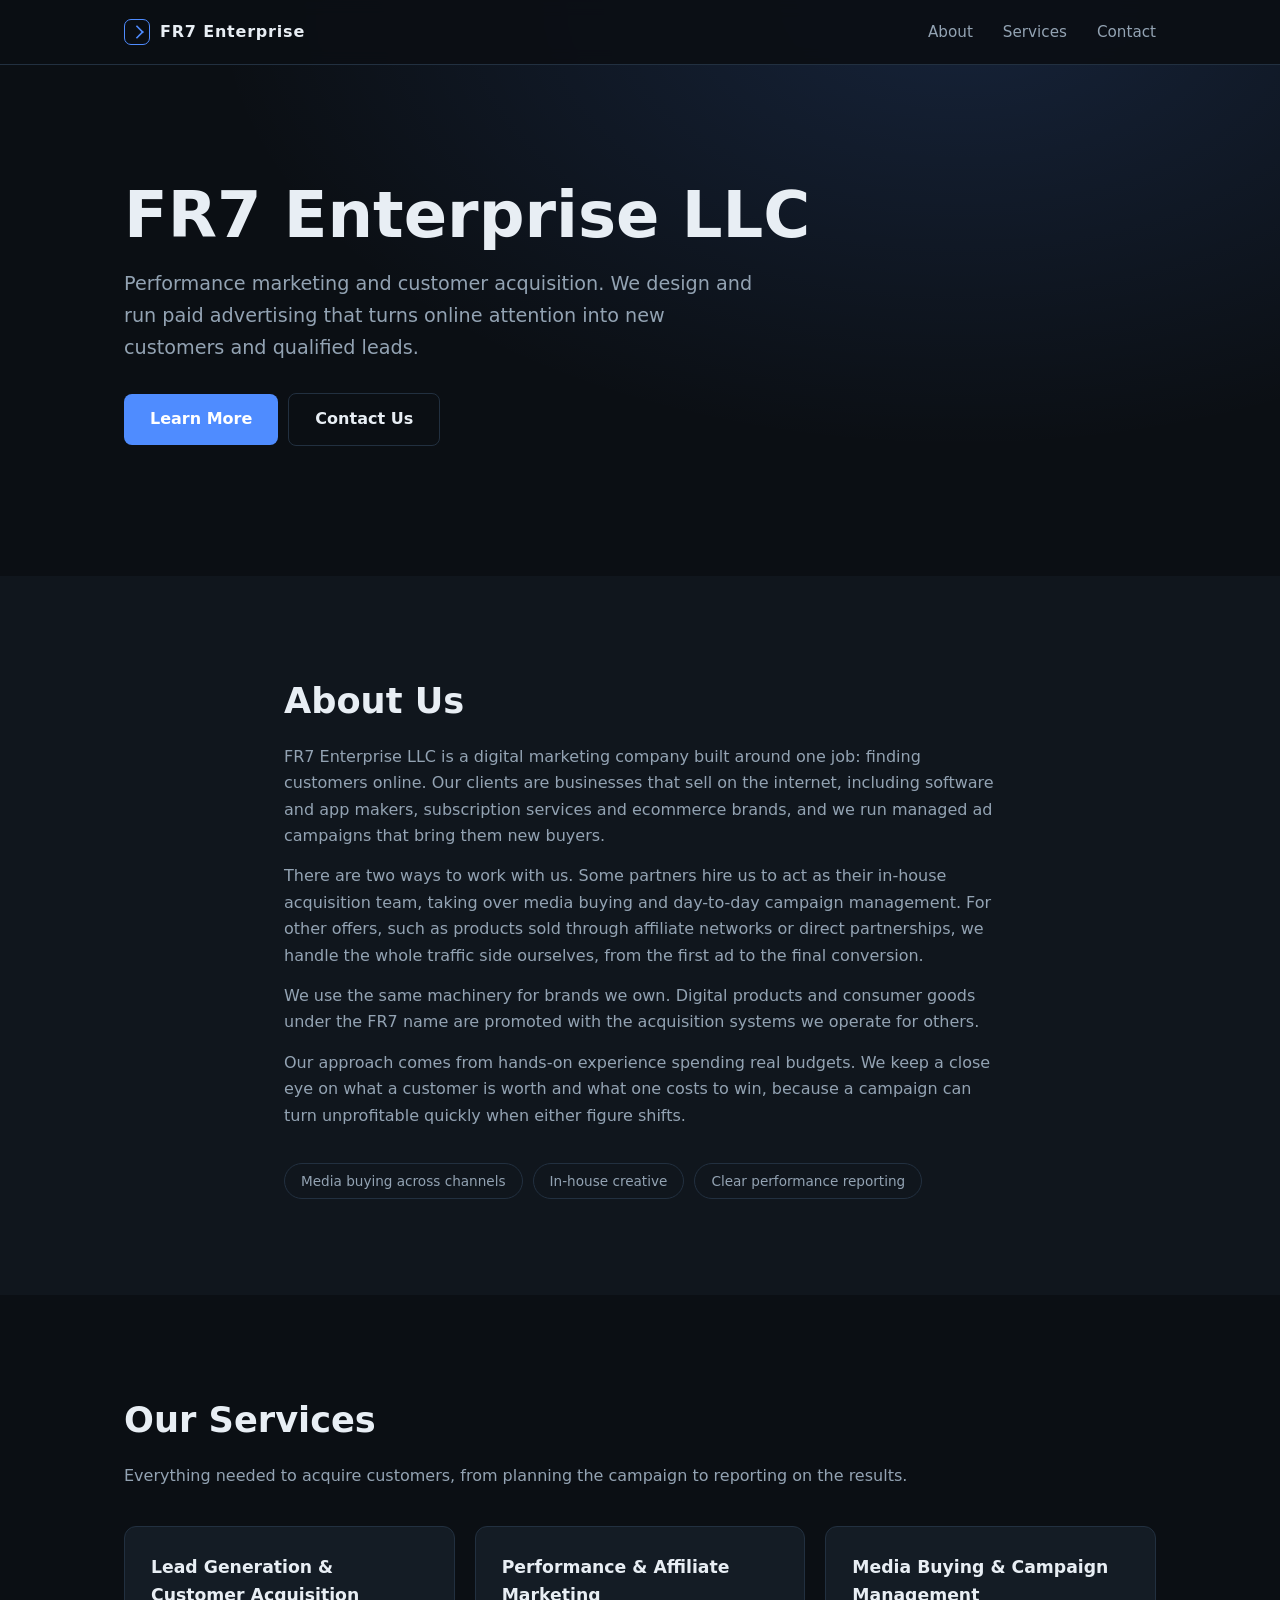
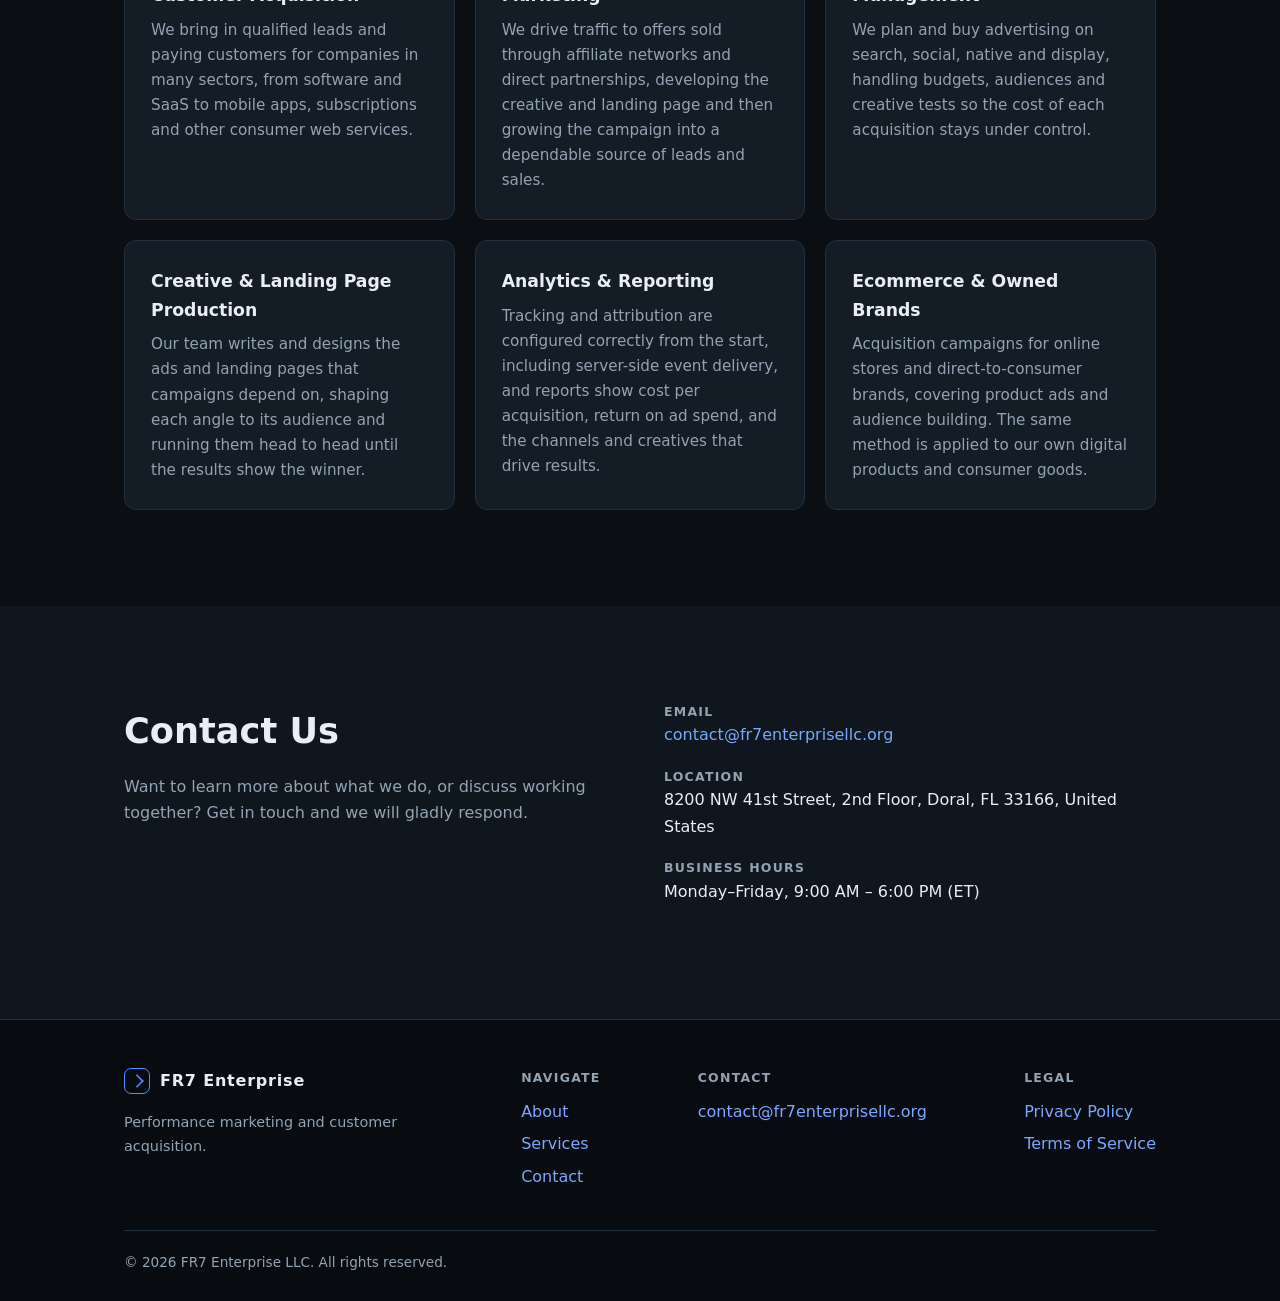
==== index.html @ b022db13 "Add files via upload" ====
<!DOCTYPE html>
<html lang="en">
<head>
<meta charset="UTF-8">
<meta name="viewport" content="width=device-width, initial-scale=1.0">
<title>FR7 Enterprise LLC | Performance Marketing &amp; Customer Acquisition</title>
<meta name="description" content="FR7 Enterprise LLC is a performance marketing company that brings new customers to software, app, subscription and ecommerce businesses through managed paid advertising.">
<style>
:root{--bg:#0b0f14;--bg2:#10161d;--card:#141c25;--line:#223040;--tx:#e8eef4;--mut:#93a3b3;--ac:#4f8cff;--ac2:#7aa8ff}
*{box-sizing:border-box;margin:0;padding:0}
html{scroll-behavior:smooth;scroll-padding-top:72px}
body{font-family:system-ui,-apple-system,"Segoe UI",Roboto,Helvetica,Arial,sans-serif;background:var(--bg);color:var(--tx);line-height:1.65}
a{color:var(--ac2);text-decoration:none}a:hover{text-decoration:underline}
.wrap{max-width:1080px;margin:0 auto;padding:0 24px}
header{position:fixed;top:0;left:0;right:0;z-index:10;background:rgba(11,15,20,.92);backdrop-filter:blur(8px);border-bottom:1px solid var(--line)}
nav{display:flex;align-items:center;justify-content:space-between;height:64px;max-width:1080px;margin:0 auto;padding:0 24px}
.logo{font-weight:700;letter-spacing:.05em;color:var(--tx);display:inline-flex;align-items:center;gap:10px}
.logo i{display:inline-block;width:26px;height:26px;border:1.5px solid var(--ac);border-radius:7px;position:relative}
.logo i:after{content:"";position:absolute;left:6px;top:6px;width:10px;height:10px;border-right:2px solid var(--ac);border-top:2px solid var(--ac);transform:rotate(45deg) scale(.8)}
nav ul{display:flex;gap:30px;list-style:none}
nav ul a{color:var(--mut);font-size:.95rem}nav ul a:hover{color:var(--tx);text-decoration:none}
#t{display:none}
.burger{display:none;cursor:pointer;font-size:1.5rem;color:var(--tx)}
section{padding:96px 0}
.alt{background:var(--bg2)}
h1{font-size:clamp(2.4rem,5.5vw,4rem);line-height:1.1;margin-bottom:18px}
h2{font-size:clamp(1.6rem,3vw,2.2rem);margin-bottom:14px}
h3{font-size:1.08rem;margin-bottom:8px}
.lead{color:var(--mut);font-size:1.2rem;max-width:640px;margin-bottom:30px}
.hero{padding:180px 0 120px;background:radial-gradient(ellipse at 75% 0,rgba(79,140,255,.16),transparent 55%),var(--bg)}
.btn{display:inline-block;padding:12px 26px;border-radius:8px;font-weight:600;margin:0 10px 10px 0}
.btn:hover{text-decoration:none;opacity:.9}
.p{background:var(--ac);color:#fff}.s{border:1px solid var(--line);color:var(--tx)}
.tags{display:flex;flex-wrap:wrap;gap:10px;margin-top:34px}
.tags span{border:1px solid var(--line);border-radius:99px;padding:6px 16px;font-size:.85rem;color:var(--mut)}
.mut{color:var(--mut)}p+p{margin-top:14px}
.about{max-width:760px}
.grid{display:grid;grid-template-columns:repeat(auto-fit,minmax(300px,1fr));gap:20px;margin-top:36px}
.card{background:var(--card);border:1px solid var(--line);border-radius:12px;padding:26px}
.card p{color:var(--mut);font-size:.95rem}
.two{display:grid;grid-template-columns:1fr 1fr;gap:48px}
.cinfo{list-style:none}.cinfo li{margin-bottom:18px}
.cinfo b{display:block;font-size:.78rem;text-transform:uppercase;letter-spacing:.1em;color:var(--mut);font-weight:600}
footer{border-top:1px solid var(--line);padding:48px 0 28px;background:#080b0f}
.fm{display:flex;flex-wrap:wrap;justify-content:space-between;gap:30px}
.fm ul{list-style:none}.fm li{margin-bottom:6px}.fm h4{font-size:.78rem;text-transform:uppercase;letter-spacing:.1em;color:var(--mut);margin-bottom:10px}
.fb{margin-top:34px;padding-top:20px;border-top:1px solid var(--line);color:var(--mut);font-size:.85rem}
/* Privacy / Terms behave like separate pages */
.page{display:none;padding:130px 0 80px;min-height:70vh}
.page h3{margin-top:22px}
.page .note{color:var(--mut);font-size:.85rem;border-left:3px solid var(--ac);padding-left:12px;margin:14px 0 20px}
body:has(.page:target) main{display:none}
.page:target{display:block}
@media(max-width:760px){
.two{grid-template-columns:1fr;gap:20px}
.burger{display:block}
nav ul{display:none;position:absolute;top:64px;left:0;right:0;flex-direction:column;gap:0;background:var(--bg2);border-bottom:1px solid var(--line)}
nav ul li a{display:block;padding:14px 24px}
#t:checked~ul{display:flex}
section{padding:70px 0}.hero{padding:130px 0 80px}
}
</style>
</head>
<body>

<header>
<nav>
<a class="logo" href="#home"><i></i>FR7 Enterprise</a>
<input type="checkbox" id="t"><label class="burger" for="t" aria-label="Menu">&#9776;</label>
<ul>
<li><a href="#about">About</a></li>
<li><a href="#services">Services</a></li>
<li><a href="#contact">Contact</a></li>
</ul>
</nav>
</header>

<main>
<section class="hero" id="home">
<div class="wrap">
<h1>FR7 Enterprise LLC</h1>
<p class="lead">Performance marketing and customer acquisition. We design and run paid advertising that turns online attention into new customers and qualified leads.</p>
<a class="btn p" href="#about">Learn More</a><a class="btn s" href="#contact">Contact Us</a>
</div>
</section>

<section class="alt" id="about">
<div class="wrap about">
<h2>About Us</h2>
<p class="mut">FR7 Enterprise LLC is a digital marketing company built around one job: finding customers online. Our clients are businesses that sell on the internet, including software and app makers, subscription services and ecommerce brands, and we run managed ad campaigns that bring them new buyers.</p>
<p class="mut">There are two ways to work with us. Some partners hire us to act as their in-house acquisition team, taking over media buying and day-to-day campaign management. For other offers, such as products sold through affiliate networks or direct partnerships, we handle the whole traffic side ourselves, from the first ad to the final conversion.</p>
<p class="mut">We use the same machinery for brands we own. Digital products and consumer goods under the FR7 name are promoted with the acquisition systems we operate for others.</p>
<p class="mut">Our approach comes from hands-on experience spending real budgets. We keep a close eye on what a customer is worth and what one costs to win, because a campaign can turn unprofitable quickly when either figure shifts.</p>
<div class="tags"><span>Media buying across channels</span><span>In-house creative</span><span>Clear performance reporting</span></div>
</div>
</section>

<section id="services">
<div class="wrap">
<h2>Our Services</h2>
<p class="mut">Everything needed to acquire customers, from planning the campaign to reporting on the results.</p>
<div class="grid">
<div class="card"><h3>Lead Generation &amp; Customer Acquisition</h3><p>We bring in qualified leads and paying customers for companies in many sectors, from software and SaaS to mobile apps, subscriptions and other consumer web services.</p></div>
<div class="card"><h3>Performance &amp; Affiliate Marketing</h3><p>We drive traffic to offers sold through affiliate networks and direct partnerships, developing the creative and landing page and then growing the campaign into a dependable source of leads and sales.</p></div>
<div class="card"><h3>Media Buying &amp; Campaign Management</h3><p>We plan and buy advertising on search, social, native and display, handling budgets, audiences and creative tests so the cost of each acquisition stays under control.</p></div>
<div class="card"><h3>Creative &amp; Landing Page Production</h3><p>Our team writes and designs the ads and landing pages that campaigns depend on, shaping each angle to its audience and running them head to head until the results show the winner.</p></div>
<div class="card"><h3>Analytics &amp; Reporting</h3><p>Tracking and attribution are configured correctly from the start, including server-side event delivery, and reports show cost per acquisition, return on ad spend, and the channels and creatives that drive results.</p></div>
<div class="card"><h3>Ecommerce &amp; Owned Brands</h3><p>Acquisition campaigns for online stores and direct-to-consumer brands, covering product ads and audience building. The same method is applied to our own digital products and consumer goods.</p></div>
</div>
</div>
</section>

<section class="alt" id="contact">
<div class="wrap two">
<div>
<h2>Contact Us</h2>
<p class="mut">Want to learn more about what we do, or discuss working together? Get in touch and we will gladly respond.</p>
</div>
<div>
<ul class="cinfo">
<li><b>Email</b><a href="mailto:contact@fr7enterprisellc.org">contact@fr7enterprisellc.org</a></li>
<li><b>Location</b><span>8200 NW 41st Street, 2nd Floor, Doral, FL 33166, United States</span></li>
<li><b>Business Hours</b><span>Monday–Friday, 9:00 AM – 6:00 PM (ET)</span></li>
</ul>
</div>
</div>
</section>
</main>

<section class="page" id="privacy">
<div class="wrap">
<a href="#home">&larr; Back to home</a>
<h2 style="margin-top:20px">Privacy Policy</h2>
<p class="note">Placeholder text only. Replace with a policy reviewed by qualified legal counsel before publishing.</p>
<p class="mut">This is a placeholder Privacy Policy for FR7 Enterprise LLC. Last updated: [date].</p>
<h3>Information we collect</h3><p class="mut">[Describe the information collected, such as details you send us by email and basic site analytics, if any.]</p>
<h3>How we use information</h3><p class="mut">[Describe the purposes, such as responding to enquiries.]</p>
<h3>Sharing and retention</h3><p class="mut">[Describe any sharing with service providers and how long data is kept.]</p>
<h3>Your rights and contact</h3><p class="mut">[Describe applicable rights and how to exercise them.] Questions: contact@fr7enterprisellc.org.</p>
</div>
</section>

<section class="page" id="terms">
<div class="wrap">
<a href="#home">&larr; Back to home</a>
<h2 style="margin-top:20px">Terms of Service</h2>
<p class="note">Placeholder text only. Replace with terms reviewed by qualified legal counsel before publishing.</p>
<p class="mut">These are placeholder Terms of Service for the FR7 Enterprise LLC website. Last updated: [date].</p>
<h3>Use of this site</h3><p class="mut">[Describe acceptable use of the website and its content.]</p>
<h3>Information only</h3><p class="mut">[State that site content is general information about our services.]</p>
<h3>Limitation of liability</h3><p class="mut">[Insert limitation of liability and disclaimer language.]</p>
<h3>Governing law</h3><p class="mut">[Insert governing law and jurisdiction.]</p>
</div>
</section>

<footer>
<div class="wrap">
<div class="fm">
<div><a class="logo" href="#home"><i></i>FR7 Enterprise</a><p class="mut" style="max-width:300px;font-size:.9rem;margin-top:8px">Performance marketing and customer acquisition.</p></div>
<div><h4>Navigate</h4><ul><li><a href="#about">About</a></li><li><a href="#services">Services</a></li><li><a href="#contact">Contact</a></li></ul></div>
<div><h4>Contact</h4><ul><li><a href="mailto:contact@fr7enterprisellc.org">contact@fr7enterprisellc.org</a></li></ul></div>
<div><h4>Legal</h4><ul><li><a href="#privacy">Privacy Policy</a></li><li><a href="#terms">Terms of Service</a></li></ul></div>
</div>
<div class="fb">&copy; 2026 FR7 Enterprise LLC. All rights reserved.</div>
</div>
</footer>

</body>
</html>
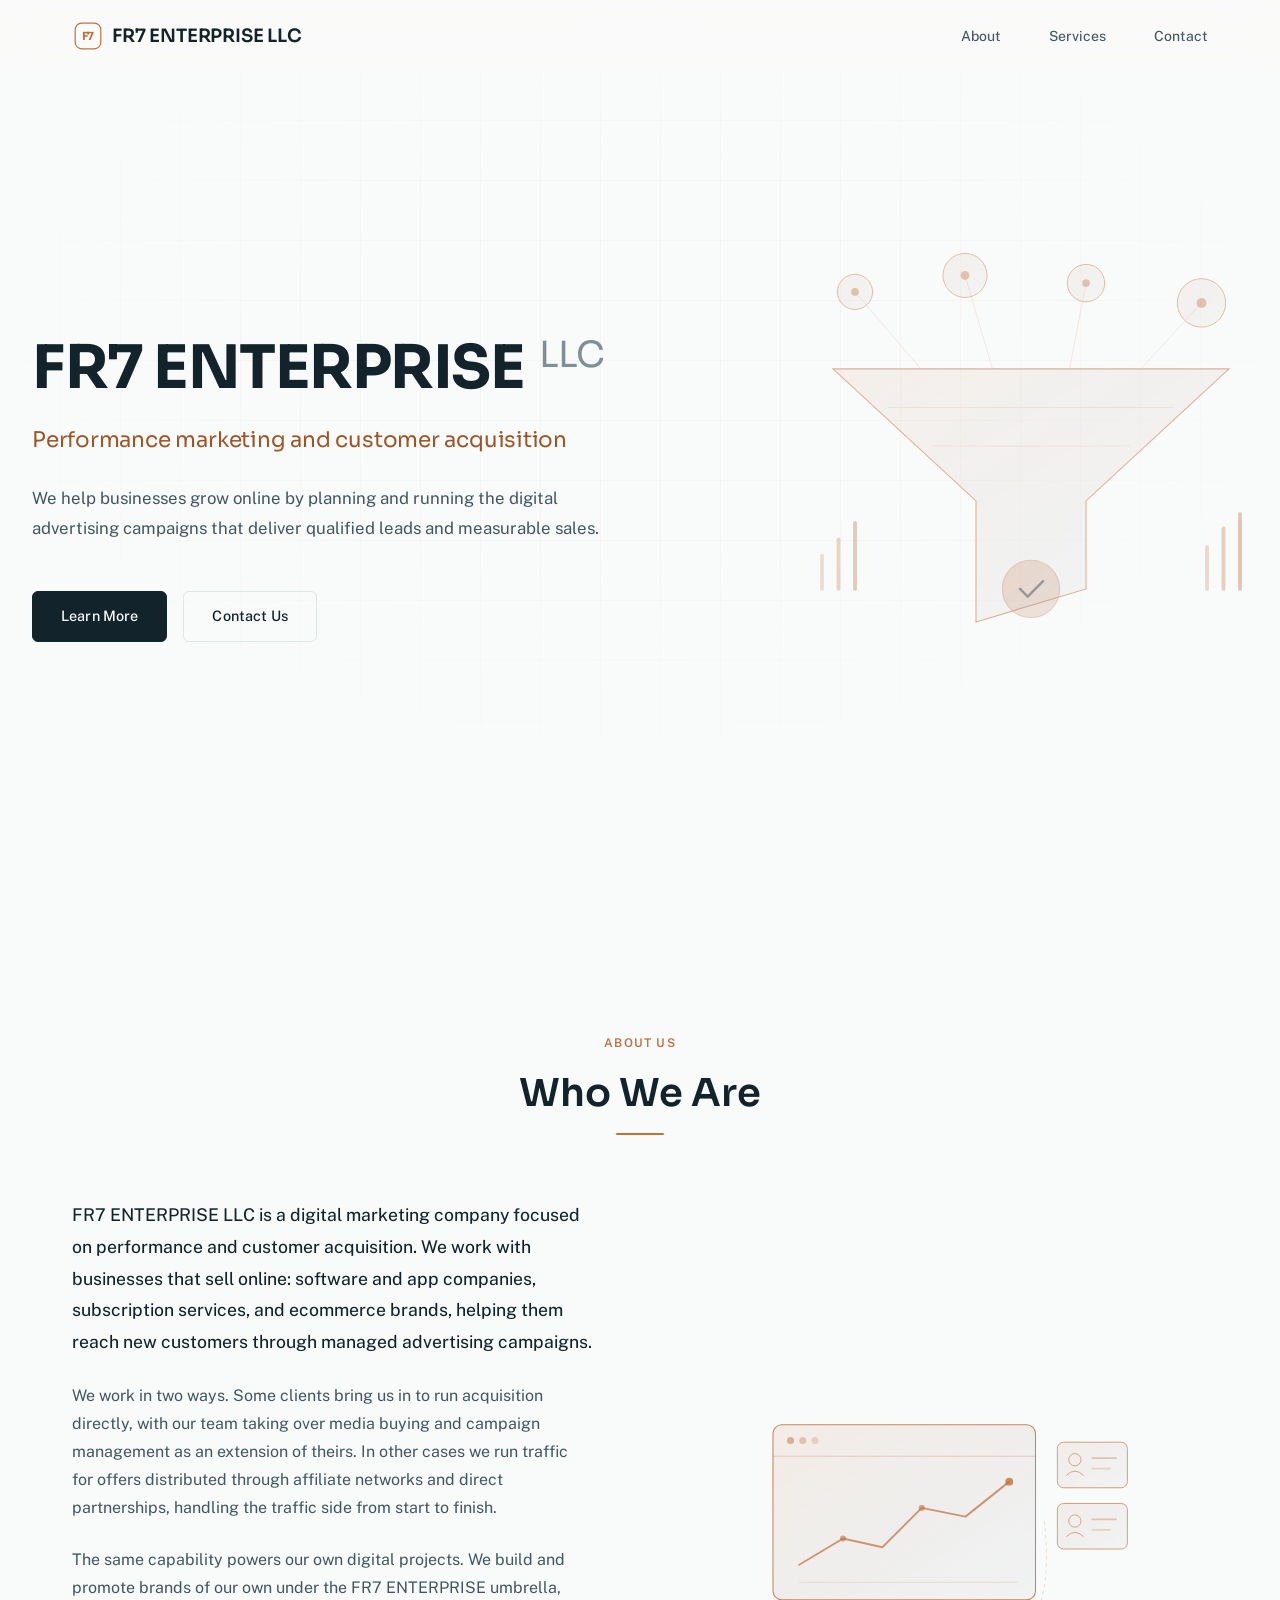
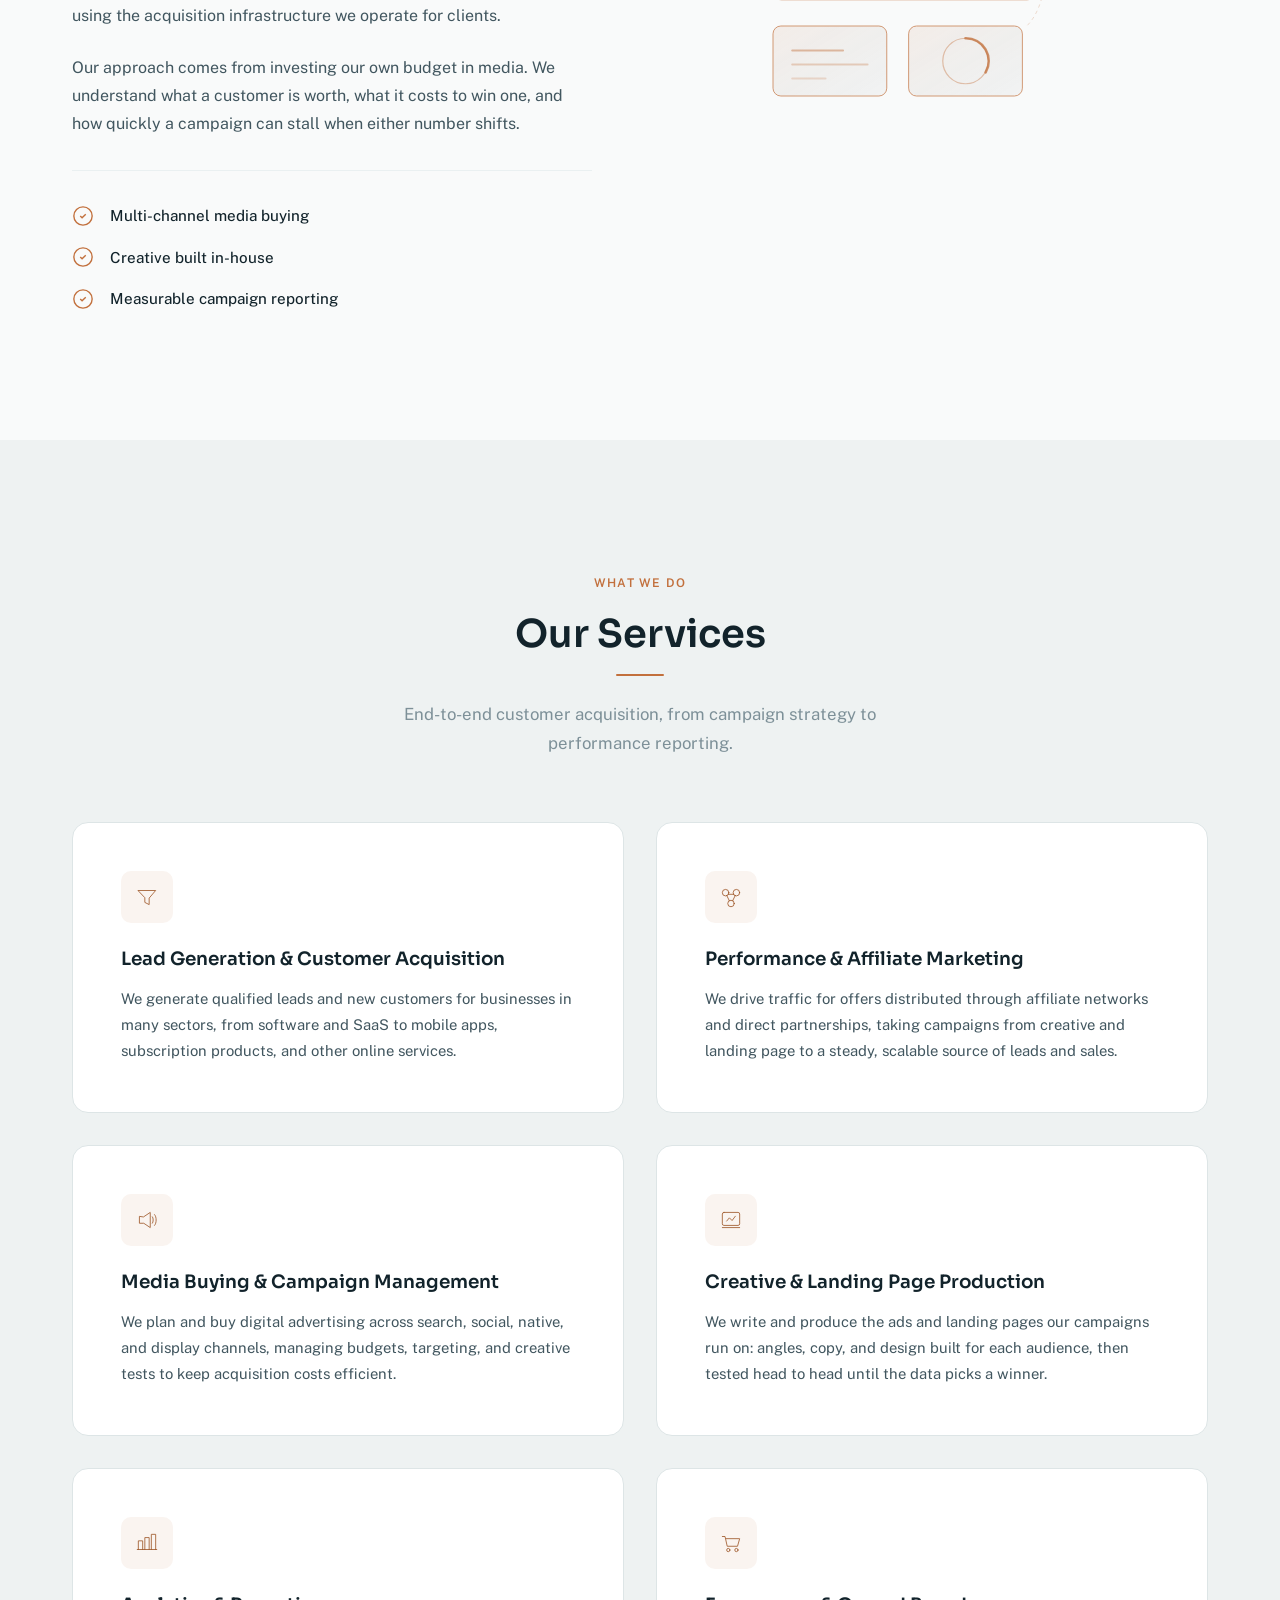
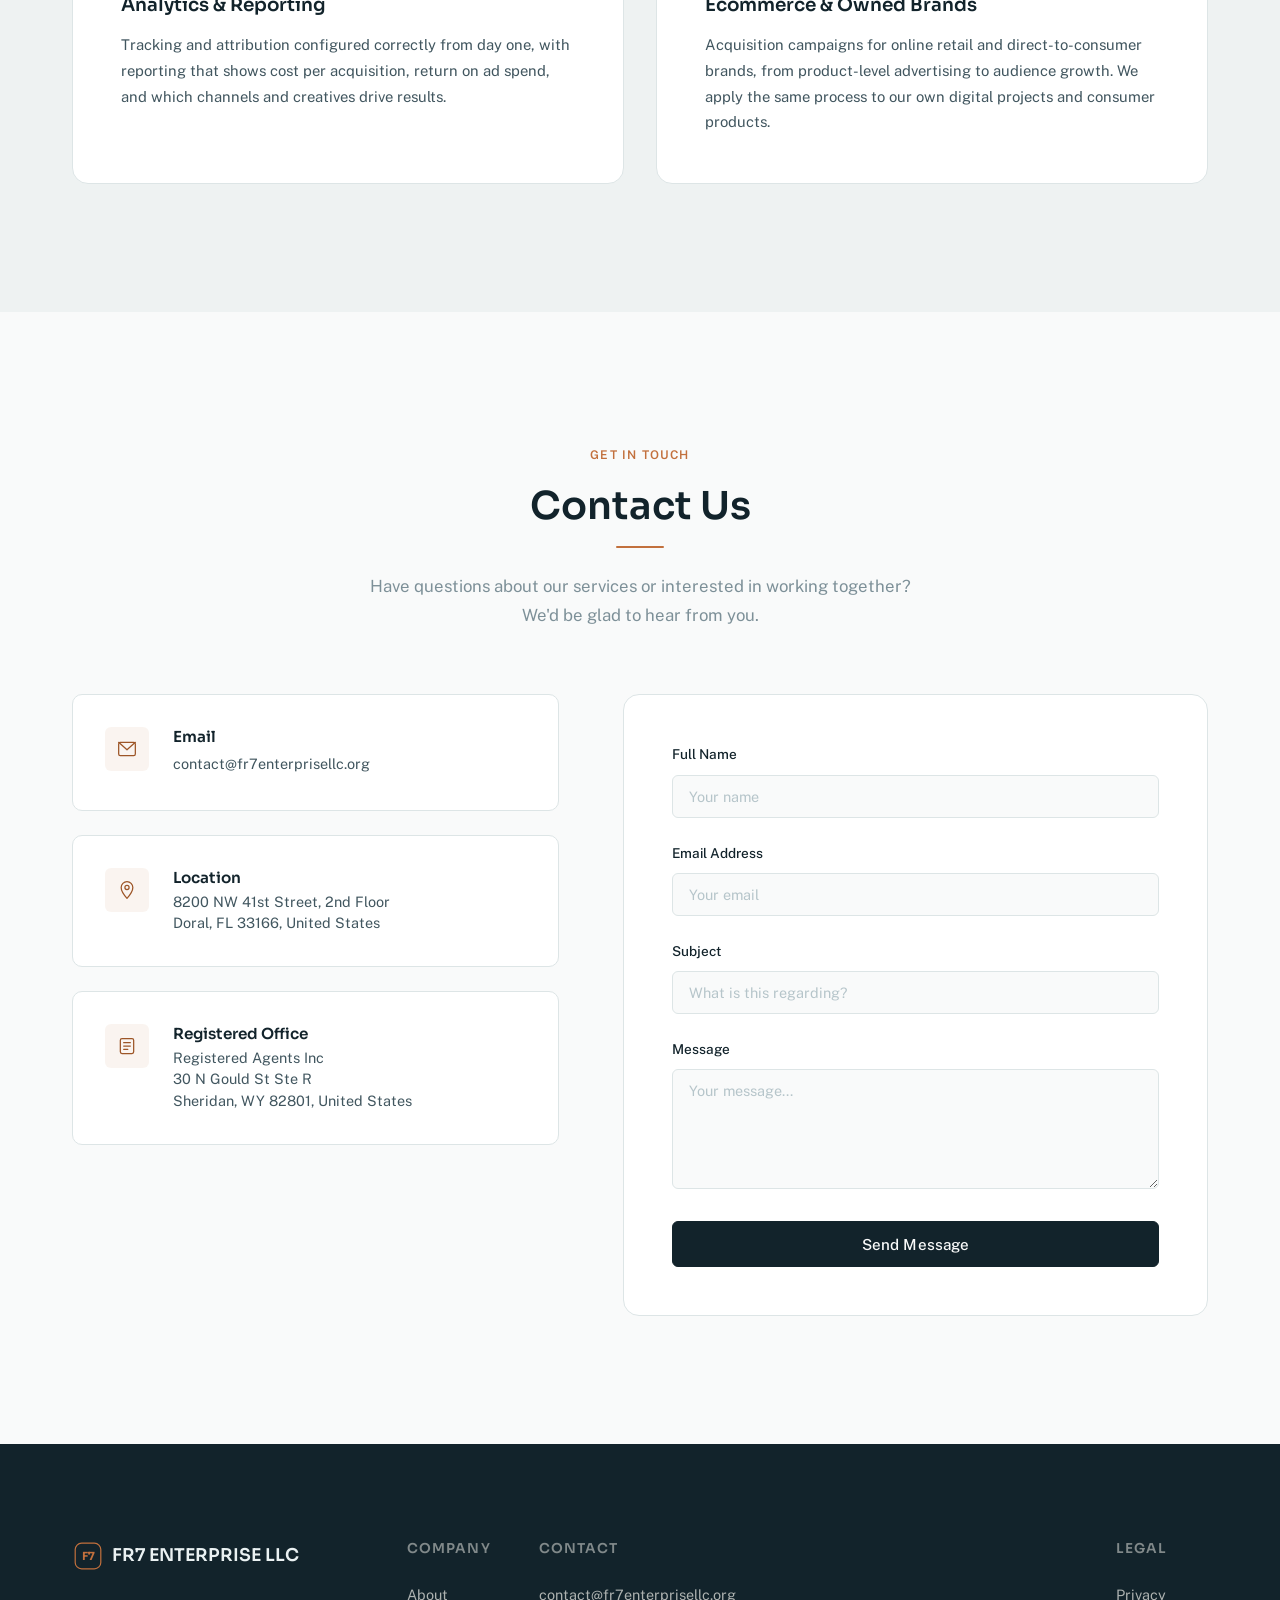
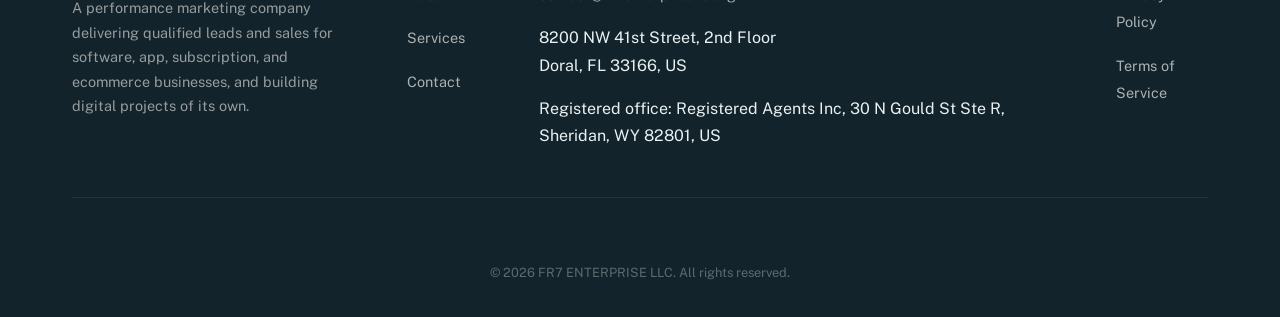
==== commit 28428b61: "Rebuild site" ====
--- a/index.html
+++ b/index.html
@@ -1,169 +1,461 @@
 <!DOCTYPE html>
 <html lang="en">
 <head>
-<meta charset="UTF-8">
-<meta name="viewport" content="width=device-width, initial-scale=1.0">
-<title>FR7 Enterprise LLC | Performance Marketing &amp; Customer Acquisition</title>
-<meta name="description" content="FR7 Enterprise LLC is a performance marketing company that brings new customers to software, app, subscription and ecommerce businesses through managed paid advertising.">
-<style>
-:root{--bg:#0b0f14;--bg2:#10161d;--card:#141c25;--line:#223040;--tx:#e8eef4;--mut:#93a3b3;--ac:#4f8cff;--ac2:#7aa8ff}
-*{box-sizing:border-box;margin:0;padding:0}
-html{scroll-behavior:smooth;scroll-padding-top:72px}
-body{font-family:system-ui,-apple-system,"Segoe UI",Roboto,Helvetica,Arial,sans-serif;background:var(--bg);color:var(--tx);line-height:1.65}
-a{color:var(--ac2);text-decoration:none}a:hover{text-decoration:underline}
-.wrap{max-width:1080px;margin:0 auto;padding:0 24px}
-header{position:fixed;top:0;left:0;right:0;z-index:10;background:rgba(11,15,20,.92);backdrop-filter:blur(8px);border-bottom:1px solid var(--line)}
-nav{display:flex;align-items:center;justify-content:space-between;height:64px;max-width:1080px;margin:0 auto;padding:0 24px}
-.logo{font-weight:700;letter-spacing:.05em;color:var(--tx);display:inline-flex;align-items:center;gap:10px}
-.logo i{display:inline-block;width:26px;height:26px;border:1.5px solid var(--ac);border-radius:7px;position:relative}
-.logo i:after{content:"";position:absolute;left:6px;top:6px;width:10px;height:10px;border-right:2px solid var(--ac);border-top:2px solid var(--ac);transform:rotate(45deg) scale(.8)}
-nav ul{display:flex;gap:30px;list-style:none}
-nav ul a{color:var(--mut);font-size:.95rem}nav ul a:hover{color:var(--tx);text-decoration:none}
-#t{display:none}
-.burger{display:none;cursor:pointer;font-size:1.5rem;color:var(--tx)}
-section{padding:96px 0}
-.alt{background:var(--bg2)}
-h1{font-size:clamp(2.4rem,5.5vw,4rem);line-height:1.1;margin-bottom:18px}
-h2{font-size:clamp(1.6rem,3vw,2.2rem);margin-bottom:14px}
-h3{font-size:1.08rem;margin-bottom:8px}
-.lead{color:var(--mut);font-size:1.2rem;max-width:640px;margin-bottom:30px}
-.hero{padding:180px 0 120px;background:radial-gradient(ellipse at 75% 0,rgba(79,140,255,.16),transparent 55%),var(--bg)}
-.btn{display:inline-block;padding:12px 26px;border-radius:8px;font-weight:600;margin:0 10px 10px 0}
-.btn:hover{text-decoration:none;opacity:.9}
-.p{background:var(--ac);color:#fff}.s{border:1px solid var(--line);color:var(--tx)}
-.tags{display:flex;flex-wrap:wrap;gap:10px;margin-top:34px}
-.tags span{border:1px solid var(--line);border-radius:99px;padding:6px 16px;font-size:.85rem;color:var(--mut)}
-.mut{color:var(--mut)}p+p{margin-top:14px}
-.about{max-width:760px}
-.grid{display:grid;grid-template-columns:repeat(auto-fit,minmax(300px,1fr));gap:20px;margin-top:36px}
-.card{background:var(--card);border:1px solid var(--line);border-radius:12px;padding:26px}
-.card p{color:var(--mut);font-size:.95rem}
-.two{display:grid;grid-template-columns:1fr 1fr;gap:48px}
-.cinfo{list-style:none}.cinfo li{margin-bottom:18px}
-.cinfo b{display:block;font-size:.78rem;text-transform:uppercase;letter-spacing:.1em;color:var(--mut);font-weight:600}
-footer{border-top:1px solid var(--line);padding:48px 0 28px;background:#080b0f}
-.fm{display:flex;flex-wrap:wrap;justify-content:space-between;gap:30px}
-.fm ul{list-style:none}.fm li{margin-bottom:6px}.fm h4{font-size:.78rem;text-transform:uppercase;letter-spacing:.1em;color:var(--mut);margin-bottom:10px}
-.fb{margin-top:34px;padding-top:20px;border-top:1px solid var(--line);color:var(--mut);font-size:.85rem}
-/* Privacy / Terms behave like separate pages */
-.page{display:none;padding:130px 0 80px;min-height:70vh}
-.page h3{margin-top:22px}
-.page .note{color:var(--mut);font-size:.85rem;border-left:3px solid var(--ac);padding-left:12px;margin:14px 0 20px}
-body:has(.page:target) main{display:none}
-.page:target{display:block}
-@media(max-width:760px){
-.two{grid-template-columns:1fr;gap:20px}
-.burger{display:block}
-nav ul{display:none;position:absolute;top:64px;left:0;right:0;flex-direction:column;gap:0;background:var(--bg2);border-bottom:1px solid var(--line)}
-nav ul li a{display:block;padding:14px 24px}
-#t:checked~ul{display:flex}
-section{padding:70px 0}.hero{padding:130px 0 80px}
-}
-</style>
+    <meta charset="UTF-8">
+    <meta name="viewport" content="width=device-width, initial-scale=1.0">
+    <meta name="description" content="FR7 ENTERPRISE LLC. Performance marketing, customer acquisition, and digital advertising. We deliver qualified leads and sales for software, apps, subscription products, and ecommerce brands.">
+    <meta name="keywords" content="performance marketing, customer acquisition, lead generation, affiliate marketing, digital advertising, ecommerce, FR7 ENTERPRISE LLC">
+    <meta name="author" content="FR7 ENTERPRISE LLC">
+    <meta name="robots" content="index, follow">
+
+    <!-- Open Graph -->
+    <meta property="og:title" content="FR7 ENTERPRISE LLC | Performance Marketing &amp; Customer Acquisition">
+    <meta property="og:description" content="We deliver qualified leads and sales for software, apps, subscription products, and ecommerce brands through managed digital advertising.">
+    <meta property="og:type" content="website">
+    <meta property="og:url" content="https://fr7enterprisellc.org">
+
+    <title>FR7 ENTERPRISE LLC | Performance Marketing &amp; Customer Acquisition</title>
+
+    <!-- Google Fonts -->
+    <link rel="preconnect" href="https://fonts.googleapis.com">
+    <link rel="preconnect" href="https://fonts.gstatic.com" crossorigin>
+    <link href="https://fonts.googleapis.com/css2?family=Sora:wght@300;400;500;600;700&family=Public+Sans:wght@300;400;500;600;700&display=swap" rel="stylesheet">
+
+    <link rel="stylesheet" href="styles.css">
 </head>
 <body>
 
-<header>
-<nav>
-<a class="logo" href="#home"><i></i>FR7 Enterprise</a>
-<input type="checkbox" id="t"><label class="burger" for="t" aria-label="Menu">&#9776;</label>
-<ul>
-<li><a href="#about">About</a></li>
-<li><a href="#services">Services</a></li>
-<li><a href="#contact">Contact</a></li>
-</ul>
-</nav>
-</header>
-
-<main>
-<section class="hero" id="home">
-<div class="wrap">
-<h1>FR7 Enterprise LLC</h1>
-<p class="lead">Performance marketing and customer acquisition. We design and run paid advertising that turns online attention into new customers and qualified leads.</p>
-<a class="btn p" href="#about">Learn More</a><a class="btn s" href="#contact">Contact Us</a>
-</div>
-</section>
-
-<section class="alt" id="about">
-<div class="wrap about">
-<h2>About Us</h2>
-<p class="mut">FR7 Enterprise LLC is a digital marketing company built around one job: finding customers online. Our clients are businesses that sell on the internet, including software and app makers, subscription services and ecommerce brands, and we run managed ad campaigns that bring them new buyers.</p>
-<p class="mut">There are two ways to work with us. Some partners hire us to act as their in-house acquisition team, taking over media buying and day-to-day campaign management. For other offers, such as products sold through affiliate networks or direct partnerships, we handle the whole traffic side ourselves, from the first ad to the final conversion.</p>
-<p class="mut">We use the same machinery for brands we own. Digital products and consumer goods under the FR7 name are promoted with the acquisition systems we operate for others.</p>
-<p class="mut">Our approach comes from hands-on experience spending real budgets. We keep a close eye on what a customer is worth and what one costs to win, because a campaign can turn unprofitable quickly when either figure shifts.</p>
-<div class="tags"><span>Media buying across channels</span><span>In-house creative</span><span>Clear performance reporting</span></div>
-</div>
-</section>
-
-<section id="services">
-<div class="wrap">
-<h2>Our Services</h2>
-<p class="mut">Everything needed to acquire customers, from planning the campaign to reporting on the results.</p>
-<div class="grid">
-<div class="card"><h3>Lead Generation &amp; Customer Acquisition</h3><p>We bring in qualified leads and paying customers for companies in many sectors, from software and SaaS to mobile apps, subscriptions and other consumer web services.</p></div>
-<div class="card"><h3>Performance &amp; Affiliate Marketing</h3><p>We drive traffic to offers sold through affiliate networks and direct partnerships, developing the creative and landing page and then growing the campaign into a dependable source of leads and sales.</p></div>
-<div class="card"><h3>Media Buying &amp; Campaign Management</h3><p>We plan and buy advertising on search, social, native and display, handling budgets, audiences and creative tests so the cost of each acquisition stays under control.</p></div>
-<div class="card"><h3>Creative &amp; Landing Page Production</h3><p>Our team writes and designs the ads and landing pages that campaigns depend on, shaping each angle to its audience and running them head to head until the results show the winner.</p></div>
-<div class="card"><h3>Analytics &amp; Reporting</h3><p>Tracking and attribution are configured correctly from the start, including server-side event delivery, and reports show cost per acquisition, return on ad spend, and the channels and creatives that drive results.</p></div>
-<div class="card"><h3>Ecommerce &amp; Owned Brands</h3><p>Acquisition campaigns for online stores and direct-to-consumer brands, covering product ads and audience building. The same method is applied to our own digital products and consumer goods.</p></div>
-</div>
-</div>
-</section>
-
-<section class="alt" id="contact">
-<div class="wrap two">
-<div>
-<h2>Contact Us</h2>
-<p class="mut">Want to learn more about what we do, or discuss working together? Get in touch and we will gladly respond.</p>
-</div>
-<div>
-<ul class="cinfo">
-<li><b>Email</b><a href="mailto:contact@fr7enterprisellc.org">contact@fr7enterprisellc.org</a></li>
-<li><b>Location</b><span>8200 NW 41st Street, 2nd Floor, Doral, FL 33166, United States</span></li>
-<li><b>Business Hours</b><span>Monday–Friday, 9:00 AM – 6:00 PM (ET)</span></li>
-</ul>
-</div>
-</div>
-</section>
-</main>
-
-<section class="page" id="privacy">
-<div class="wrap">
-<a href="#home">&larr; Back to home</a>
-<h2 style="margin-top:20px">Privacy Policy</h2>
-<p class="note">Placeholder text only. Replace with a policy reviewed by qualified legal counsel before publishing.</p>
-<p class="mut">This is a placeholder Privacy Policy for FR7 Enterprise LLC. Last updated: [date].</p>
-<h3>Information we collect</h3><p class="mut">[Describe the information collected, such as details you send us by email and basic site analytics, if any.]</p>
-<h3>How we use information</h3><p class="mut">[Describe the purposes, such as responding to enquiries.]</p>
-<h3>Sharing and retention</h3><p class="mut">[Describe any sharing with service providers and how long data is kept.]</p>
-<h3>Your rights and contact</h3><p class="mut">[Describe applicable rights and how to exercise them.] Questions: contact@fr7enterprisellc.org.</p>
-</div>
-</section>
-
-<section class="page" id="terms">
-<div class="wrap">
-<a href="#home">&larr; Back to home</a>
-<h2 style="margin-top:20px">Terms of Service</h2>
-<p class="note">Placeholder text only. Replace with terms reviewed by qualified legal counsel before publishing.</p>
-<p class="mut">These are placeholder Terms of Service for the FR7 Enterprise LLC website. Last updated: [date].</p>
-<h3>Use of this site</h3><p class="mut">[Describe acceptable use of the website and its content.]</p>
-<h3>Information only</h3><p class="mut">[State that site content is general information about our services.]</p>
-<h3>Limitation of liability</h3><p class="mut">[Insert limitation of liability and disclaimer language.]</p>
-<h3>Governing law</h3><p class="mut">[Insert governing law and jurisdiction.]</p>
-</div>
-</section>
-
-<footer>
-<div class="wrap">
-<div class="fm">
-<div><a class="logo" href="#home"><i></i>FR7 Enterprise</a><p class="mut" style="max-width:300px;font-size:.9rem;margin-top:8px">Performance marketing and customer acquisition.</p></div>
-<div><h4>Navigate</h4><ul><li><a href="#about">About</a></li><li><a href="#services">Services</a></li><li><a href="#contact">Contact</a></li></ul></div>
-<div><h4>Contact</h4><ul><li><a href="mailto:contact@fr7enterprisellc.org">contact@fr7enterprisellc.org</a></li></ul></div>
-<div><h4>Legal</h4><ul><li><a href="#privacy">Privacy Policy</a></li><li><a href="#terms">Terms of Service</a></li></ul></div>
-</div>
-<div class="fb">&copy; 2026 FR7 Enterprise LLC. All rights reserved.</div>
-</div>
-</footer>
-
+    <!-- Navigation -->
+    <header class="site-header" id="site-header">
+        <nav class="nav-container">
+            <a href="#hero" class="nav-logo" id="nav-logo">
+                <svg class="logo-icon" viewBox="0 0 40 40" fill="none" xmlns="http://www.w3.org/2000/svg">
+                    <rect x="4" y="4" width="32" height="32" rx="8" stroke="currentColor" stroke-width="1.5"/>
+                    <text x="20" y="25.5" text-anchor="middle" font-family="Sora, sans-serif" font-size="14" font-weight="700" fill="currentColor">F7</text>
+                </svg>
+                <span>FR7 ENTERPRISE LLC</span>
+            </a>
+            <ul class="nav-links" id="nav-links">
+                <li><a href="#about" class="nav-link">About</a></li>
+                <li><a href="#services" class="nav-link">Services</a></li>
+                <li><a href="#contact" class="nav-link">Contact</a></li>
+            </ul>
+            <button class="nav-toggle" id="nav-toggle" aria-label="Toggle navigation menu">
+                <span></span>
+                <span></span>
+                <span></span>
+            </button>
+        </nav>
+    </header>
+
+    <!-- Hero Section -->
+    <section class="hero" id="hero">
+        <div class="hero-bg">
+            <div class="hero-grid"></div>
+        </div>
+        <div class="hero-content">
+            <h1 class="hero-title">FR7 ENTERPRISE <span class="llc">LLC</span></h1>
+            <p class="hero-tagline">Performance marketing and customer acquisition</p>
+            <p class="hero-description">
+                We help businesses grow online by planning and running the digital
+                advertising campaigns that deliver qualified leads and measurable sales.
+            </p>
+            <div class="hero-actions">
+                <a href="#about" class="btn btn-primary" id="hero-learn-more">Learn More</a>
+                <a href="#contact" class="btn btn-secondary" id="hero-contact">Contact Us</a>
+            </div>
+        </div>
+        <div class="hero-visual">
+            <svg class="hero-illustration" viewBox="0 0 500 400" fill="none" xmlns="http://www.w3.org/2000/svg">
+                <!-- Abstract acquisition funnel illustration -->
+                <defs>
+                    <linearGradient id="grad1" x1="0%" y1="0%" x2="100%" y2="100%">
+                        <stop offset="0%" style="stop-color:#c2703d;stop-opacity:0.15"/>
+                        <stop offset="100%" style="stop-color:#12232b;stop-opacity:0.05"/>
+                    </linearGradient>
+                    <linearGradient id="grad2" x1="0%" y1="0%" x2="100%" y2="100%">
+                        <stop offset="0%" style="stop-color:#c2703d;stop-opacity:0.6"/>
+                        <stop offset="100%" style="stop-color:#9d5527;stop-opacity:0.4"/>
+                    </linearGradient>
+                </defs>
+
+                <!-- Audience sources (top row) -->
+                <circle cx="90" cy="60" r="16" fill="url(#grad1)" stroke="#c2703d" stroke-width="0.8" opacity="0.7"/>
+                <circle cx="90" cy="60" r="3.5" fill="#c2703d" opacity="0.55"/>
+                <circle cx="190" cy="45" r="20" fill="url(#grad1)" stroke="#c2703d" stroke-width="0.8" opacity="0.7"/>
+                <circle cx="190" cy="45" r="4" fill="#c2703d" opacity="0.55"/>
+                <circle cx="300" cy="52" r="17" fill="url(#grad1)" stroke="#c2703d" stroke-width="0.8" opacity="0.7"/>
+                <circle cx="300" cy="52" r="3.5" fill="#c2703d" opacity="0.55"/>
+                <circle cx="405" cy="70" r="22" fill="url(#grad1)" stroke="#c2703d" stroke-width="0.8" opacity="0.7"/>
+                <circle cx="405" cy="70" r="4.5" fill="#c2703d" opacity="0.55"/>
+
+                <!-- Funnel body -->
+                <path d="M70 130 L430 130 L300 250 L300 330 L200 360 L200 250 Z"
+                      fill="url(#grad1)" stroke="#c2703d" stroke-width="1" opacity="0.75"/>
+                <line x1="120" y1="165" x2="380" y2="165" stroke="#c2703d" stroke-width="0.5" opacity="0.35"/>
+                <line x1="160" y1="200" x2="340" y2="200" stroke="#c2703d" stroke-width="0.5" opacity="0.3"/>
+
+                <!-- Flow lines into funnel -->
+                <line x1="90" y1="60" x2="150" y2="130" stroke="#c2703d" stroke-width="0.6" opacity="0.3"/>
+                <line x1="190" y1="45" x2="215" y2="130" stroke="#c2703d" stroke-width="0.6" opacity="0.3"/>
+                <line x1="300" y1="52" x2="285" y2="130" stroke="#c2703d" stroke-width="0.6" opacity="0.3"/>
+                <line x1="405" y1="70" x2="350" y2="130" stroke="#c2703d" stroke-width="0.6" opacity="0.3"/>
+
+                <!-- Conversion output -->
+                <circle cx="250" cy="330" r="26" fill="url(#grad2)" stroke="#c2703d" stroke-width="1" opacity="0.5"/>
+                <path d="M240 330 L247 337 L261 323" stroke="#12232b" stroke-width="2.2"
+                      stroke-linecap="round" stroke-linejoin="round" opacity="0.55" fill="none"/>
+
+                <!-- Performance bars -->
+                <line x1="60" y1="330" x2="60" y2="300" stroke="#c2703d" stroke-width="3.5" opacity="0.3" stroke-linecap="round"/>
+                <line x1="75" y1="330" x2="75" y2="285" stroke="#c2703d" stroke-width="3.5" opacity="0.4" stroke-linecap="round"/>
+                <line x1="90" y1="330" x2="90" y2="270" stroke="#c2703d" stroke-width="3.5" opacity="0.5" stroke-linecap="round"/>
+                <line x1="410" y1="330" x2="410" y2="292" stroke="#c2703d" stroke-width="3.5" opacity="0.35" stroke-linecap="round"/>
+                <line x1="425" y1="330" x2="425" y2="275" stroke="#c2703d" stroke-width="3.5" opacity="0.45" stroke-linecap="round"/>
+                <line x1="440" y1="330" x2="440" y2="262" stroke="#c2703d" stroke-width="3.5" opacity="0.55" stroke-linecap="round"/>
+            </svg>
+        </div>
+    </section>
+
+    <!-- About Section -->
+    <section class="about" id="about">
+        <div class="section-container">
+            <div class="section-header">
+                <span class="section-label">About Us</span>
+                <h2 class="section-title">Who We Are</h2>
+                <div class="section-divider"></div>
+            </div>
+            <div class="about-grid">
+                <div class="about-text">
+                    <p class="about-lead">
+                        FR7 ENTERPRISE LLC is a digital marketing company focused on performance and
+                        customer acquisition. We work with businesses that sell online: software and app
+                        companies, subscription services, and ecommerce brands, helping them reach new
+                        customers through managed advertising campaigns.
+                    </p>
+                    <p>
+                        We work in two ways. Some clients bring us in to run acquisition directly, with
+                        our team taking over media buying and campaign management as an extension of
+                        theirs. In other cases we run traffic for offers distributed through affiliate
+                        networks and direct partnerships, handling the traffic side from start to finish.
+                    </p>
+                    <p>
+                        The same capability powers our own digital projects. We build and promote
+                        brands of our own under the FR7 ENTERPRISE umbrella, using the acquisition
+                        infrastructure we operate for clients.
+                    </p>
+                    <p>
+                        Our approach comes from investing our own budget in media. We understand what a
+                        customer is worth, what it costs to win one, and how quickly a campaign can
+                        stall when either number shifts.
+                    </p>
+                    <div class="about-highlights">
+                        <div class="highlight-item">
+                            <svg viewBox="0 0 24 24" fill="none" stroke="currentColor" stroke-width="1.5">
+                                <path d="M9 12l2 2 4-4"/>
+                                <circle cx="12" cy="12" r="10"/>
+                            </svg>
+                            <span>Multi-channel media buying</span>
+                        </div>
+                        <div class="highlight-item">
+                            <svg viewBox="0 0 24 24" fill="none" stroke="currentColor" stroke-width="1.5">
+                                <path d="M9 12l2 2 4-4"/>
+                                <circle cx="12" cy="12" r="10"/>
+                            </svg>
+                            <span>Creative built in-house</span>
+                        </div>
+                        <div class="highlight-item">
+                            <svg viewBox="0 0 24 24" fill="none" stroke="currentColor" stroke-width="1.5">
+                                <path d="M9 12l2 2 4-4"/>
+                                <circle cx="12" cy="12" r="10"/>
+                            </svg>
+                            <span>Measurable campaign reporting</span>
+                        </div>
+                    </div>
+                </div>
+                <div class="about-visual">
+                    <svg class="about-illustration" viewBox="0 0 480 400" fill="none" xmlns="http://www.w3.org/2000/svg" role="img" aria-label="Illustration of campaign management: an analytics dashboard, audience segments, and conversion reporting">
+                        <defs>
+                            <linearGradient id="aboutGrad" x1="0%" y1="0%" x2="100%" y2="100%">
+                                <stop offset="0%" style="stop-color:#c2703d;stop-opacity:0.12"/>
+                                <stop offset="100%" style="stop-color:#12232b;stop-opacity:0.04"/>
+                            </linearGradient>
+                        </defs>
+
+                        <!-- Main dashboard panel -->
+                        <rect x="40" y="50" width="300" height="200" rx="10" fill="url(#aboutGrad)" stroke="#c2703d" stroke-width="1.2" opacity="0.85"/>
+                        <line x1="40" y1="86" x2="340" y2="86" stroke="#c2703d" stroke-width="0.8" opacity="0.4"/>
+                        <circle cx="60" cy="68" r="4" fill="#c2703d" opacity="0.5"/>
+                        <circle cx="74" cy="68" r="4" fill="#c2703d" opacity="0.35"/>
+                        <circle cx="88" cy="68" r="4" fill="#c2703d" opacity="0.25"/>
+
+                        <!-- Trend line -->
+                        <path d="M70 210 L120 180 L165 190 L210 145 L260 155 L310 115"
+                              stroke="#c2703d" stroke-width="2.2" fill="none" opacity="0.7"
+                              stroke-linecap="round" stroke-linejoin="round"/>
+                        <circle cx="120" cy="180" r="3.5" fill="#c2703d" opacity="0.6"/>
+                        <circle cx="210" cy="145" r="3.5" fill="#c2703d" opacity="0.6"/>
+                        <circle cx="310" cy="115" r="4.5" fill="#c2703d" opacity="0.8"/>
+                        <line x1="70" y1="230" x2="320" y2="230" stroke="#c2703d" stroke-width="0.6" opacity="0.3"/>
+
+                        <!-- Audience segment cards -->
+                        <rect x="365" y="70" width="80" height="52" rx="7" fill="url(#aboutGrad)" stroke="#c2703d" stroke-width="1" opacity="0.75"/>
+                        <circle cx="385" cy="90" r="7" stroke="#c2703d" stroke-width="1.1" fill="none" opacity="0.6"/>
+                        <path d="M375 108 Q385 98 395 108" stroke="#c2703d" stroke-width="1.1" fill="none" opacity="0.6"/>
+                        <line x1="405" y1="88" x2="432" y2="88" stroke="#c2703d" stroke-width="2" opacity="0.35" stroke-linecap="round"/>
+                        <line x1="405" y1="100" x2="425" y2="100" stroke="#c2703d" stroke-width="2" opacity="0.25" stroke-linecap="round"/>
+
+                        <rect x="365" y="140" width="80" height="52" rx="7" fill="url(#aboutGrad)" stroke="#c2703d" stroke-width="1" opacity="0.75"/>
+                        <circle cx="385" cy="160" r="7" stroke="#c2703d" stroke-width="1.1" fill="none" opacity="0.6"/>
+                        <path d="M375 178 Q385 168 395 178" stroke="#c2703d" stroke-width="1.1" fill="none" opacity="0.6"/>
+                        <line x1="405" y1="158" x2="432" y2="158" stroke="#c2703d" stroke-width="2" opacity="0.35" stroke-linecap="round"/>
+                        <line x1="405" y1="170" x2="425" y2="170" stroke="#c2703d" stroke-width="2" opacity="0.25" stroke-linecap="round"/>
+
+                        <!-- Conversion report tiles -->
+                        <rect x="40" y="280" width="130" height="80" rx="9" fill="url(#aboutGrad)" stroke="#c2703d" stroke-width="1" opacity="0.8"/>
+                        <line x1="62" y1="308" x2="120" y2="308" stroke="#c2703d" stroke-width="2.4" opacity="0.45" stroke-linecap="round"/>
+                        <line x1="62" y1="324" x2="148" y2="324" stroke="#c2703d" stroke-width="2.4" opacity="0.3" stroke-linecap="round"/>
+                        <line x1="62" y1="340" x2="100" y2="340" stroke="#c2703d" stroke-width="2.4" opacity="0.22" stroke-linecap="round"/>
+
+                        <rect x="195" y="280" width="130" height="80" rx="9" fill="url(#aboutGrad)" stroke="#c2703d" stroke-width="1" opacity="0.8"/>
+                        <circle cx="260" cy="320" r="26" stroke="#c2703d" stroke-width="1.4" fill="none" opacity="0.4"/>
+                        <path d="M260 294 A26 26 0 0 1 283 333" stroke="#c2703d" stroke-width="3" fill="none" opacity="0.75" stroke-linecap="round"/>
+
+                        <!-- Flow connector -->
+                        <path d="M350 160 Q360 250 330 280" stroke="#c2703d" stroke-width="0.9" fill="none" opacity="0.3" stroke-dasharray="4 4"/>
+                    </svg>
+                </div>
+            </div>
+        </div>
+    </section>
+
+    <!-- Services Section -->
+    <section class="services" id="services">
+        <div class="section-container">
+            <div class="section-header">
+                <span class="section-label">What We Do</span>
+                <h2 class="section-title">Our Services</h2>
+                <div class="section-divider"></div>
+                <p class="section-subtitle">
+                    End-to-end customer acquisition, from campaign strategy to performance reporting.
+                </p>
+            </div>
+            <div class="services-grid">
+                <div class="service-card" id="service-acquisition">
+                    <div class="service-icon">
+                        <svg viewBox="0 0 48 48" fill="none" stroke="currentColor" stroke-width="1.5" stroke-linecap="round" stroke-linejoin="round">
+                            <path d="M8 12 L40 12 L28 26 L28 38 L20 34 L20 26 Z"/>
+                        </svg>
+                    </div>
+                    <h3 class="service-title">Lead Generation &amp; Customer Acquisition</h3>
+                    <p class="service-description">
+                        We generate qualified leads and new customers for businesses in many sectors, from software and SaaS to mobile apps, subscription products, and other online services.
+                    </p>
+                </div>
+
+                <div class="service-card" id="service-affiliate">
+                    <div class="service-icon">
+                        <svg viewBox="0 0 48 48" fill="none" stroke="currentColor" stroke-width="1.5" stroke-linecap="round" stroke-linejoin="round">
+                            <circle cx="14" cy="16" r="6"/>
+                            <circle cx="34" cy="16" r="6"/>
+                            <circle cx="24" cy="36" r="6"/>
+                            <line x1="19" y1="19" x2="29" y2="19"/>
+                            <line x1="16" y1="21" x2="21" y2="31"/>
+                            <line x1="32" y1="21" x2="27" y2="31"/>
+                        </svg>
+                    </div>
+                    <h3 class="service-title">Performance &amp; Affiliate Marketing</h3>
+                    <p class="service-description">
+                        We drive traffic for offers distributed through affiliate networks and direct partnerships, taking campaigns from creative and landing page to a steady, scalable source of leads and sales.
+                    </p>
+                </div>
+
+                <div class="service-card" id="service-media">
+                    <div class="service-icon">
+                        <svg viewBox="0 0 48 48" fill="none" stroke="currentColor" stroke-width="1.5" stroke-linecap="round" stroke-linejoin="round">
+                            <path d="M10 18 L10 30 L18 30 L30 38 L30 10 L18 18 Z"/>
+                            <path d="M34 18 C36 20 36 28 34 30"/>
+                            <path d="M38 14 C42 18 42 30 38 34"/>
+                        </svg>
+                    </div>
+                    <h3 class="service-title">Media Buying &amp; Campaign Management</h3>
+                    <p class="service-description">
+                        We plan and buy digital advertising across search, social, native, and display channels, managing budgets, targeting, and creative tests to keep acquisition costs efficient.
+                    </p>
+                </div>
+
+                <div class="service-card" id="service-creative">
+                    <div class="service-icon">
+                        <svg viewBox="0 0 48 48" fill="none" stroke="currentColor" stroke-width="1.5" stroke-linecap="round" stroke-linejoin="round">
+                            <rect x="8" y="10" width="32" height="24" rx="3"/>
+                            <line x1="8" y1="38" x2="40" y2="38"/>
+                            <path d="M16 26 L21 20 L26 25 L32 17"/>
+                        </svg>
+                    </div>
+                    <h3 class="service-title">Creative &amp; Landing Page Production</h3>
+                    <p class="service-description">
+                        We write and produce the ads and landing pages our campaigns run on: angles, copy, and design built for each audience, then tested head to head until the data picks a winner.
+                    </p>
+                </div>
+
+                <div class="service-card" id="service-analytics">
+                    <div class="service-icon">
+                        <svg viewBox="0 0 48 48" fill="none" stroke="currentColor" stroke-width="1.5" stroke-linecap="round" stroke-linejoin="round">
+                            <path d="M8 36 L8 20 L16 20 L16 36"/>
+                            <path d="M20 36 L20 14 L28 14 L28 36"/>
+                            <path d="M32 36 L32 8 L40 8 L40 36"/>
+                            <line x1="6" y1="36" x2="42" y2="36"/>
+                        </svg>
+                    </div>
+                    <h3 class="service-title">Analytics &amp; Reporting</h3>
+                    <p class="service-description">
+                        Tracking and attribution configured correctly from day one, with reporting that shows cost per acquisition, return on ad spend, and which channels and creatives drive results.
+                    </p>
+                </div>
+
+                <div class="service-card" id="service-ecommerce">
+                    <div class="service-icon">
+                        <svg viewBox="0 0 48 48" fill="none" stroke="currentColor" stroke-width="1.5" stroke-linecap="round" stroke-linejoin="round">
+                            <path d="M8 12 L13 12 L17 30 L36 30 L40 16 L15 16"/>
+                            <circle cx="19" cy="37" r="3"/>
+                            <circle cx="34" cy="37" r="3"/>
+                        </svg>
+                    </div>
+                    <h3 class="service-title">Ecommerce &amp; Owned Brands</h3>
+                    <p class="service-description">
+                        Acquisition campaigns for online retail and direct-to-consumer brands, from product-level advertising to audience growth. We apply the same process to our own digital projects and consumer products.
+                    </p>
+                </div>
+            </div>
+        </div>
+    </section>
+
+    <!-- Contact Section -->
+    <section class="contact" id="contact">
+        <div class="section-container">
+            <div class="section-header">
+                <span class="section-label">Get In Touch</span>
+                <h2 class="section-title">Contact Us</h2>
+                <div class="section-divider"></div>
+                <p class="section-subtitle">
+                    Have questions about our services or interested in working together?
+                    We'd be glad to hear from you.
+                </p>
+            </div>
+            <div class="contact-grid">
+                <div class="contact-info">
+                    <div class="contact-card" id="contact-email-card">
+                        <div class="contact-icon">
+                            <svg viewBox="0 0 24 24" fill="none" stroke="currentColor" stroke-width="1.5" stroke-linecap="round" stroke-linejoin="round">
+                                <rect x="2" y="4" width="20" height="16" rx="2"/>
+                                <path d="M22 4 L12 13 L2 4"/>
+                            </svg>
+                        </div>
+                        <div class="contact-detail">
+                            <h4>Email</h4>
+                            <a href="mailto:contact@fr7enterprisellc.org" id="contact-email-link">contact@fr7enterprisellc.org</a>
+                        </div>
+                    </div>
+                    <div class="contact-card" id="contact-address-card">
+                        <div class="contact-icon">
+                            <svg viewBox="0 0 24 24" fill="none" stroke="currentColor" stroke-width="1.5" stroke-linecap="round" stroke-linejoin="round">
+                                <path d="M12 2C8.13 2 5 5.13 5 9c0 5.25 7 13 7 13s7-7.75 7-13c0-3.87-3.13-7-7-7z"/>
+                                <circle cx="12" cy="9" r="2.5"/>
+                            </svg>
+                        </div>
+                        <div class="contact-detail">
+                            <h4>Location</h4>
+                            <p>8200 NW 41st Street, 2nd Floor<br>Doral, FL 33166, United States</p>
+                        </div>
+                    </div>
+                    <div class="contact-card" id="contact-registered-card">
+                        <div class="contact-icon">
+                            <svg viewBox="0 0 24 24" fill="none" stroke="currentColor" stroke-width="1.5" stroke-linecap="round" stroke-linejoin="round">
+                                <rect x="4" y="3" width="16" height="18" rx="2"/>
+                                <path d="M8 8h8M8 12h8M8 16h5"/>
+                            </svg>
+                        </div>
+                        <div class="contact-detail">
+                            <h4>Registered Office</h4>
+                            <p>Registered Agents Inc<br>30 N Gould St Ste R<br>Sheridan, WY 82801, United States</p>
+                        </div>
+                    </div>
+                                    </div>
+                <div class="contact-form-wrapper">
+                    <form class="contact-form" id="contact-form" action="#" method="POST">
+                        <div class="form-group">
+                            <label for="contact-name">Full Name</label>
+                            <input type="text" id="contact-name" name="name" placeholder="Your name" required>
+                        </div>
+                        <div class="form-group">
+                            <label for="contact-email">Email Address</label>
+                            <input type="email" id="contact-email" name="email" placeholder="Your email" required>
+                        </div>
+                        <div class="form-group">
+                            <label for="contact-subject">Subject</label>
+                            <input type="text" id="contact-subject" name="subject" placeholder="What is this regarding?">
+                        </div>
+                        <div class="form-group">
+                            <label for="contact-message">Message</label>
+                            <textarea id="contact-message" name="message" placeholder="Your message..." rows="5" required></textarea>
+                        </div>
+                        <button type="submit" class="btn btn-primary btn-submit" id="contact-submit">Send Message</button>
+                    </form>
+                </div>
+            </div>
+        </div>
+    </section>
+
+    <!-- Footer -->
+    <footer class="site-footer" id="site-footer">
+        <div class="footer-container">
+            <div class="footer-main">
+                <div class="footer-brand">
+                    <a href="#hero" class="footer-logo" id="footer-logo">
+                        <svg class="logo-icon" viewBox="0 0 40 40" fill="none" xmlns="http://www.w3.org/2000/svg">
+                            <rect x="4" y="4" width="32" height="32" rx="8" stroke="currentColor" stroke-width="1.5"/>
+                            <text x="20" y="25.5" text-anchor="middle" font-family="Sora, sans-serif" font-size="14" font-weight="700" fill="currentColor">F7</text>
+                        </svg>
+                        <span>FR7 ENTERPRISE LLC</span>
+                    </a>
+                    <p class="footer-description">
+                        A performance marketing company delivering qualified leads and sales for
+                        software, app, subscription, and ecommerce businesses, and building
+                        digital projects of its own.
+                    </p>
+                    </div>
+                <div class="footer-links-group">
+                    <div class="footer-col">
+                        <h4>Company</h4>
+                        <ul>
+                            <li><a href="#about" id="footer-about-link">About</a></li>
+                            <li><a href="#services" id="footer-services-link">Services</a></li>
+                            <li><a href="#contact" id="footer-contact-link">Contact</a></li>
+                        </ul>
+                    </div>
+                    <div class="footer-col">
+                        <h4>Contact</h4>
+                        <ul>
+                            <li><a href="mailto:contact@fr7enterprisellc.org">contact@fr7enterprisellc.org</a></li>
+                            <li>8200 NW 41st Street, 2nd Floor<br>Doral, FL 33166, US</li>
+                            <li>Registered office: Registered Agents Inc, 30 N Gould St Ste R, Sheridan, WY 82801, US</li>
+                        </ul>
+                    </div>
+                    <div class="footer-col">
+                        <h4>Legal</h4>
+                        <ul>
+                            <li><a href="privacy.html" id="footer-privacy-link">Privacy Policy</a></li>
+                            <li><a href="terms.html" id="footer-terms-link">Terms of Service</a></li>
+                        </ul>
+                    </div>
+                </div>
+            </div>
+            <div class="footer-bottom">
+                <p>&copy; 2026 FR7 ENTERPRISE LLC. All rights reserved.</p>
+            </div>
+        </div>
+    </footer>
+
+    <script src="script.js"></script>
 </body>
 </html>
--- a/styles.css
+++ b/styles.css
@@ -0,0 +1,888 @@
+/* ==========================================================================
+   FR7 ENTERPRISE LLC | Stylesheet
+   Clean, professional, compliance-ready corporate design
+   ========================================================================== */
+
+/* ---------- CSS Custom Properties ---------- */
+:root {
+    /* Colors */
+    --color-bg: #f9fafa;
+    --color-bg-alt: #eef2f2;
+    --color-bg-dark: #12232b;
+    --color-bg-card: #ffffff;
+    
+    --color-text-primary: #12232b;
+    --color-text-secondary: #41565f;
+    --color-text-muted: #7d9098;
+    --color-text-light: #b6c5ca;
+    --color-text-on-dark: #eaf1f2;
+    
+    --color-accent: #c2703d;
+    --color-accent-dark: #9d5527;
+    --color-accent-light: #e0a077;
+    --color-accent-subtle: rgba(194, 112, 61, 0.08);
+    
+    --color-border: #dde5e6;
+    --color-border-light: #eaf0f1;
+    
+    /* Typography */
+    --font-heading: 'Sora', sans-serif;
+    --font-body: 'Public Sans', sans-serif;
+    
+    /* Spacing */
+    --space-xs: 0.25rem;
+    --space-sm: 0.5rem;
+    --space-md: 1rem;
+    --space-lg: 1.5rem;
+    --space-xl: 2rem;
+    --space-2xl: 3rem;
+    --space-3xl: 4rem;
+    --space-4xl: 6rem;
+    --space-5xl: 8rem;
+    
+    /* Sizing */
+    --max-width: 1200px;
+    --nav-height: 72px;
+    
+    /* Borders */
+    --radius-sm: 6px;
+    --radius-md: 10px;
+    --radius-lg: 16px;
+    --radius-xl: 24px;
+    
+    /* Shadows */
+    --shadow-sm: 0 1px 3px rgba(18, 35, 43, 0.04), 0 1px 2px rgba(18, 35, 43, 0.02);
+    --shadow-md: 0 4px 16px rgba(18, 35, 43, 0.06), 0 2px 4px rgba(18, 35, 43, 0.03);
+    --shadow-lg: 0 12px 40px rgba(18, 35, 43, 0.08), 0 4px 12px rgba(18, 35, 43, 0.04);
+    --shadow-accent: 0 4px 20px rgba(194, 112, 61, 0.15);
+    
+    /* Transitions */
+    --transition-fast: 150ms ease;
+    --transition-base: 250ms ease;
+    --transition-slow: 400ms cubic-bezier(0.16, 1, 0.3, 1);
+}
+
+/* ---------- Reset & Base ---------- */
+*,
+*::before,
+*::after {
+    margin: 0;
+    padding: 0;
+    box-sizing: border-box;
+}
+
+html {
+    scroll-behavior: smooth;
+    -webkit-font-smoothing: antialiased;
+    -moz-osx-font-smoothing: grayscale;
+}
+
+body {
+    font-family: var(--font-body);
+    font-size: 16px;
+    line-height: 1.7;
+    color: var(--color-text-primary);
+    background-color: var(--color-bg);
+    overflow-x: hidden;
+}
+
+img {
+    max-width: 100%;
+    display: block;
+}
+
+a {
+    text-decoration: none;
+    color: inherit;
+    transition: color var(--transition-fast);
+}
+
+ul {
+    list-style: none;
+}
+
+/* ---------- Typography ---------- */
+h1, h2, h3, h4, h5, h6 {
+    font-family: var(--font-heading);
+    font-weight: 600;
+    line-height: 1.25;
+    color: var(--color-text-primary);
+}
+
+h1 { font-size: clamp(2.25rem, 5vw, 3.75rem); }
+h2 { font-size: clamp(1.75rem, 3vw, 2.5rem); }
+h3 { font-size: clamp(1.125rem, 2vw, 1.375rem); }
+h4 { font-size: 1rem; font-weight: 500; }
+
+p {
+    color: var(--color-text-secondary);
+    line-height: 1.75;
+}
+
+/* ---------- Buttons ---------- */
+.btn {
+    display: inline-flex;
+    align-items: center;
+    justify-content: center;
+    padding: 0.75rem 1.75rem;
+    font-family: var(--font-body);
+    font-size: 0.9rem;
+    font-weight: 500;
+    border-radius: var(--radius-sm);
+    border: 1.5px solid transparent;
+    cursor: pointer;
+    transition: all var(--transition-base);
+    letter-spacing: 0.01em;
+}
+
+.btn-primary {
+    background: var(--color-text-primary);
+    color: var(--color-bg);
+    border-color: var(--color-text-primary);
+}
+
+.btn-primary:hover {
+    background: transparent;
+    color: var(--color-text-primary);
+    border-color: var(--color-text-primary);
+}
+
+.btn-secondary {
+    background: transparent;
+    color: var(--color-text-primary);
+    border-color: var(--color-border);
+}
+
+.btn-secondary:hover {
+    border-color: var(--color-text-primary);
+    background: var(--color-accent-subtle);
+}
+
+/* ---------- Header & Navigation ---------- */
+.site-header {
+    position: fixed;
+    top: 0;
+    left: 0;
+    right: 0;
+    height: var(--nav-height);
+    z-index: 1000;
+    background: rgba(250, 250, 248, 0.85);
+    backdrop-filter: blur(20px);
+    -webkit-backdrop-filter: blur(20px);
+    border-bottom: 1px solid transparent;
+    transition: all var(--transition-base);
+}
+
+.site-header.scrolled {
+    border-bottom-color: var(--color-border-light);
+    box-shadow: var(--shadow-sm);
+}
+
+.nav-container {
+    max-width: var(--max-width);
+    margin: 0 auto;
+    padding: 0 var(--space-xl);
+    height: 100%;
+    display: flex;
+    align-items: center;
+    justify-content: space-between;
+}
+
+.nav-logo {
+    display: flex;
+    align-items: center;
+    gap: var(--space-sm);
+    font-family: var(--font-heading);
+    font-size: 1.15rem;
+    font-weight: 600;
+    color: var(--color-text-primary);
+    letter-spacing: -0.01em;
+}
+
+.logo-icon {
+    width: 32px;
+    height: 32px;
+    color: var(--color-accent);
+}
+
+.nav-links {
+    display: flex;
+    align-items: center;
+    gap: var(--space-2xl);
+}
+
+.nav-link {
+    font-size: 0.875rem;
+    font-weight: 450;
+    color: var(--color-text-secondary);
+    position: relative;
+    padding: var(--space-xs) 0;
+}
+
+.nav-link::after {
+    content: '';
+    position: absolute;
+    bottom: -2px;
+    left: 0;
+    width: 0;
+    height: 1.5px;
+    background: var(--color-accent);
+    transition: width var(--transition-base);
+}
+
+.nav-link:hover {
+    color: var(--color-text-primary);
+}
+
+.nav-link:hover::after {
+    width: 100%;
+}
+
+.nav-toggle {
+    display: none;
+    flex-direction: column;
+    gap: 5px;
+    background: none;
+    border: none;
+    cursor: pointer;
+    padding: var(--space-sm);
+}
+
+.nav-toggle span {
+    width: 22px;
+    height: 1.5px;
+    background: var(--color-text-primary);
+    transition: all var(--transition-base);
+}
+
+/* ---------- Hero Section ---------- */
+.hero {
+    position: relative;
+    min-height: 100vh;
+    display: flex;
+    align-items: center;
+    padding: calc(var(--nav-height) + var(--space-4xl)) var(--space-xl) var(--space-4xl);
+    overflow: hidden;
+}
+
+.hero-bg {
+    position: absolute;
+    inset: 0;
+    z-index: 0;
+}
+
+.hero-grid {
+    position: absolute;
+    inset: 0;
+    background-image: 
+        linear-gradient(rgba(194, 112, 61, 0.04) 1px, transparent 1px),
+        linear-gradient(90deg, rgba(194, 112, 61, 0.04) 1px, transparent 1px);
+    background-size: 60px 60px;
+    mask-image: radial-gradient(ellipse 80% 70% at 50% 40%, black 30%, transparent 70%);
+    -webkit-mask-image: radial-gradient(ellipse 80% 70% at 50% 40%, black 30%, transparent 70%);
+}
+
+.hero-content {
+    position: relative;
+    z-index: 1;
+    max-width: 600px;
+}
+
+.hero-badge {
+    display: inline-block;
+    font-size: 0.75rem;
+    font-weight: 500;
+    letter-spacing: 0.08em;
+    text-transform: uppercase;
+    color: var(--color-accent);
+    background: var(--color-accent-subtle);
+    border: 1px solid rgba(194, 112, 61, 0.15);
+    padding: 0.35rem 0.9rem;
+    border-radius: 100px;
+    margin-bottom: var(--space-lg);
+}
+
+.hero-title {
+    font-weight: 700;
+    letter-spacing: -0.025em;
+    margin-bottom: var(--space-md);
+    color: var(--color-text-primary);
+}
+
+.hero-title .llc {
+    font-weight: 400;
+    color: var(--color-text-muted);
+    font-size: 0.6em;
+    vertical-align: super;
+    margin-left: 0.1em;
+}
+
+.hero-tagline {
+    font-family: var(--font-heading);
+    font-size: clamp(1.1rem, 2vw, 1.35rem);
+    font-weight: 400;
+    color: var(--color-accent-dark);
+    margin-bottom: var(--space-lg);
+    letter-spacing: -0.01em;
+}
+
+.hero-description {
+    font-size: 1.05rem;
+    line-height: 1.8;
+    color: var(--color-text-secondary);
+    margin-bottom: var(--space-2xl);
+}
+
+.hero-actions {
+    display: flex;
+    gap: var(--space-md);
+    flex-wrap: wrap;
+}
+
+.hero-visual {
+    position: absolute;
+    right: -2%;
+    top: 50%;
+    transform: translateY(-50%);
+    width: 45%;
+    max-width: 550px;
+    opacity: 0.7;
+    z-index: 0;
+}
+
+.hero-illustration {
+    width: 100%;
+    height: auto;
+    animation: float 8s ease-in-out infinite;
+}
+
+@keyframes float {
+    0%, 100% { transform: translateY(0); }
+    50% { transform: translateY(-12px); }
+}
+
+/* ---------- Section Commons ---------- */
+.section-container {
+    max-width: var(--max-width);
+    margin: 0 auto;
+    padding: var(--space-5xl) var(--space-xl);
+}
+
+.section-header {
+    text-align: center;
+    margin-bottom: var(--space-3xl);
+}
+
+.section-label {
+    display: inline-block;
+    font-size: 0.75rem;
+    font-weight: 600;
+    letter-spacing: 0.1em;
+    text-transform: uppercase;
+    color: var(--color-accent);
+    margin-bottom: var(--space-md);
+}
+
+.section-title {
+    margin-bottom: var(--space-md);
+}
+
+.section-divider {
+    width: 48px;
+    height: 2px;
+    background: var(--color-accent);
+    margin: 0 auto var(--space-lg);
+    border-radius: 2px;
+}
+
+.section-subtitle {
+    max-width: 560px;
+    margin: 0 auto;
+    font-size: 1.05rem;
+    color: var(--color-text-muted);
+}
+
+/* ---------- About Section ---------- */
+.about {
+    background: var(--color-bg);
+}
+
+.about-grid {
+    display: grid;
+    grid-template-columns: 1fr 1fr;
+    gap: var(--space-4xl);
+    align-items: center;
+}
+
+.about-lead {
+    font-size: 1.1rem;
+    font-weight: 450;
+    color: var(--color-text-primary);
+    line-height: 1.8;
+    margin-bottom: var(--space-lg);
+}
+
+.about-text p {
+    margin-bottom: var(--space-lg);
+}
+
+.about-highlights {
+    display: flex;
+    flex-direction: column;
+    gap: var(--space-md);
+    margin-top: var(--space-xl);
+    padding-top: var(--space-xl);
+    border-top: 1px solid var(--color-border-light);
+}
+
+.highlight-item {
+    display: flex;
+    align-items: center;
+    gap: var(--space-md);
+    font-size: 0.95rem;
+    font-weight: 450;
+    color: var(--color-text-primary);
+}
+
+.highlight-item svg {
+    width: 22px;
+    height: 22px;
+    color: var(--color-accent);
+    flex-shrink: 0;
+}
+
+.about-visual {
+    display: flex;
+    justify-content: center;
+    align-items: center;
+}
+
+.about-illustration {
+    width: 100%;
+    max-width: 420px;
+    height: auto;
+}
+
+.about-image {
+    width: 100%;
+    max-width: 460px;
+    height: auto;
+    border-radius: var(--radius-lg);
+    box-shadow: var(--shadow-lg);
+}
+
+/* Hero background image */
+.hero-bg-image {
+    position: absolute;
+    inset: 0;
+    width: 100%;
+    height: 100%;
+    object-fit: cover;
+    opacity: 0.35;
+    z-index: 0;
+}
+
+.hero-grid {
+    z-index: 1;
+}
+
+/* ---------- Services Section ---------- */
+.services {
+    background: var(--color-bg-alt);
+}
+
+.services-grid {
+    display: grid;
+    grid-template-columns: repeat(2, 1fr);
+    gap: var(--space-xl);
+}
+
+.service-card {
+    background: var(--color-bg-card);
+    border: 1px solid var(--color-border);
+    border-radius: var(--radius-lg);
+    padding: var(--space-2xl);
+    transition: all var(--transition-slow);
+    position: relative;
+    overflow: hidden;
+}
+
+.service-card::before {
+    content: '';
+    position: absolute;
+    top: 0;
+    left: 0;
+    right: 0;
+    height: 3px;
+    background: linear-gradient(90deg, var(--color-accent), var(--color-accent-light));
+    opacity: 0;
+    transition: opacity var(--transition-base);
+}
+
+.service-card:hover {
+    border-color: var(--color-accent-light);
+    box-shadow: var(--shadow-lg);
+    transform: translateY(-2px);
+}
+
+.service-card:hover::before {
+    opacity: 1;
+}
+
+.service-icon {
+    width: 52px;
+    height: 52px;
+    display: flex;
+    align-items: center;
+    justify-content: center;
+    background: var(--color-accent-subtle);
+    border-radius: var(--radius-md);
+    margin-bottom: var(--space-lg);
+    color: var(--color-accent-dark);
+    transition: all var(--transition-base);
+}
+
+.service-card:hover .service-icon {
+    background: var(--color-accent);
+    color: white;
+}
+
+.service-icon svg {
+    width: 26px;
+    height: 26px;
+}
+
+.service-title {
+    font-size: 1.15rem;
+    margin-bottom: var(--space-md);
+    color: var(--color-text-primary);
+}
+
+.service-description {
+    font-size: 0.925rem;
+    line-height: 1.75;
+    color: var(--color-text-secondary);
+}
+
+/* ---------- Contact Section ---------- */
+.contact {
+    background: var(--color-bg);
+}
+
+.contact-grid {
+    display: grid;
+    grid-template-columns: 1fr 1.2fr;
+    gap: var(--space-3xl);
+    align-items: flex-start;
+}
+
+.contact-info {
+    display: flex;
+    flex-direction: column;
+    gap: var(--space-lg);
+}
+
+.contact-card {
+    display: flex;
+    align-items: flex-start;
+    gap: var(--space-lg);
+    padding: var(--space-xl);
+    background: var(--color-bg-card);
+    border: 1px solid var(--color-border);
+    border-radius: var(--radius-md);
+    transition: all var(--transition-base);
+}
+
+.contact-card:hover {
+    border-color: var(--color-accent-light);
+    box-shadow: var(--shadow-md);
+}
+
+.contact-icon {
+    width: 44px;
+    height: 44px;
+    display: flex;
+    align-items: center;
+    justify-content: center;
+    background: var(--color-accent-subtle);
+    border-radius: var(--radius-sm);
+    color: var(--color-accent-dark);
+    flex-shrink: 0;
+}
+
+.contact-icon svg {
+    width: 20px;
+    height: 20px;
+}
+
+.contact-detail h4 {
+    font-family: var(--font-heading);
+    font-weight: 600;
+    font-size: 0.95rem;
+    color: var(--color-text-primary);
+    margin-bottom: var(--space-xs);
+}
+
+.contact-detail a,
+.contact-detail p {
+    font-size: 0.9rem;
+    color: var(--color-text-secondary);
+    line-height: 1.5;
+}
+
+.contact-detail a:hover {
+    color: var(--color-accent-dark);
+}
+
+/* Contact Form */
+.contact-form-wrapper {
+    background: var(--color-bg-card);
+    border: 1px solid var(--color-border);
+    border-radius: var(--radius-lg);
+    padding: var(--space-2xl);
+}
+
+.form-group {
+    margin-bottom: var(--space-lg);
+}
+
+.form-group label {
+    display: block;
+    font-size: 0.85rem;
+    font-weight: 500;
+    color: var(--color-text-primary);
+    margin-bottom: var(--space-sm);
+}
+
+.form-group input,
+.form-group textarea {
+    width: 100%;
+    padding: 0.75rem 1rem;
+    font-family: var(--font-body);
+    font-size: 0.9rem;
+    color: var(--color-text-primary);
+    background: var(--color-bg);
+    border: 1px solid var(--color-border);
+    border-radius: var(--radius-sm);
+    transition: all var(--transition-fast);
+    outline: none;
+}
+
+.form-group input:focus,
+.form-group textarea:focus {
+    border-color: var(--color-accent);
+    box-shadow: 0 0 0 3px var(--color-accent-subtle);
+}
+
+.form-group input::placeholder,
+.form-group textarea::placeholder {
+    color: var(--color-text-light);
+}
+
+.form-group textarea {
+    resize: vertical;
+    min-height: 120px;
+}
+
+.btn-submit {
+    width: 100%;
+    padding: 0.85rem;
+    font-size: 0.95rem;
+}
+
+/* ---------- Footer ---------- */
+.site-footer {
+    background: var(--color-bg-dark);
+    color: var(--color-text-on-dark);
+}
+
+.footer-container {
+    max-width: var(--max-width);
+    margin: 0 auto;
+    padding: var(--space-4xl) var(--space-xl) var(--space-xl);
+}
+
+.footer-main {
+    display: flex;
+    justify-content: space-between;
+    gap: var(--space-3xl);
+    margin-bottom: var(--space-3xl);
+    padding-bottom: var(--space-2xl);
+    border-bottom: 1px solid rgba(255, 255, 255, 0.08);
+}
+
+.footer-logo {
+    display: flex;
+    align-items: center;
+    gap: var(--space-sm);
+    font-family: var(--font-heading);
+    font-size: 1.1rem;
+    font-weight: 600;
+    color: var(--color-text-on-dark);
+    margin-bottom: var(--space-lg);
+}
+
+.footer-logo .logo-icon {
+    color: var(--color-accent);
+}
+
+.footer-description {
+    font-size: 0.9rem;
+    color: rgba(240, 239, 233, 0.6);
+    max-width: 320px;
+    line-height: 1.7;
+}
+
+.footer-links-group {
+    display: flex;
+    gap: var(--space-2xl);
+}
+
+.footer-col h4 {
+    font-family: var(--font-heading);
+    font-size: 0.85rem;
+    font-weight: 600;
+    text-transform: uppercase;
+    letter-spacing: 0.08em;
+    color: rgba(240, 239, 233, 0.5);
+    margin-bottom: var(--space-lg);
+}
+
+.footer-col ul {
+    display: flex;
+    flex-direction: column;
+    gap: var(--space-md);
+}
+
+.footer-col a {
+    font-size: 0.9rem;
+    color: rgba(240, 239, 233, 0.7);
+    transition: color var(--transition-fast);
+}
+
+.footer-col a:hover {
+    color: var(--color-accent);
+}
+
+.footer-bottom {
+    text-align: center;
+}
+
+.footer-bottom p {
+    font-size: 0.8rem;
+    color: rgba(240, 239, 233, 0.35);
+}
+
+/* ---------- Animations ---------- */
+.fade-in {
+    opacity: 0;
+    transform: translateY(24px);
+    transition: opacity 0.6s ease, transform 0.6s cubic-bezier(0.16, 1, 0.3, 1);
+}
+
+.fade-in.visible {
+    opacity: 1;
+    transform: translateY(0);
+}
+
+/* Stagger delay for service cards */
+.service-card:nth-child(2) { transition-delay: 80ms; }
+.service-card:nth-child(3) { transition-delay: 160ms; }
+.service-card:nth-child(4) { transition-delay: 240ms; }
+
+/* ---------- Responsive ---------- */
+@media (max-width: 1024px) {
+    .hero-visual {
+        width: 40%;
+        opacity: 0.4;
+    }
+    
+    .about-grid {
+        grid-template-columns: 1fr;
+        gap: var(--space-2xl);
+    }
+    
+    .about-visual {
+        order: -1;
+    }
+    
+    .about-illustration {
+        max-width: 320px;
+    }
+}
+
+@media (max-width: 768px) {
+    .nav-links {
+        position: fixed;
+        top: var(--nav-height);
+        left: 0;
+        right: 0;
+        background: rgba(250, 250, 248, 0.98);
+        backdrop-filter: blur(20px);
+        -webkit-backdrop-filter: blur(20px);
+        flex-direction: column;
+        padding: var(--space-xl);
+        gap: var(--space-lg);
+        border-bottom: 1px solid var(--color-border);
+        transform: translateY(-100%);
+        opacity: 0;
+        pointer-events: none;
+        transition: all var(--transition-base);
+    }
+    
+    .nav-links.open {
+        transform: translateY(0);
+        opacity: 1;
+        pointer-events: all;
+    }
+    
+    .nav-toggle {
+        display: flex;
+    }
+    
+    .hero {
+        min-height: auto;
+        padding-top: calc(var(--nav-height) + var(--space-3xl));
+        padding-bottom: var(--space-3xl);
+    }
+    
+    .hero-visual {
+        display: none;
+    }
+    
+    .services-grid {
+        grid-template-columns: 1fr;
+    }
+    
+    .contact-grid {
+        grid-template-columns: 1fr;
+    }
+    
+    .footer-main {
+        flex-direction: column;
+        gap: var(--space-2xl);
+    }
+    
+    .footer-links-group {
+        gap: var(--space-2xl);
+    }
+    
+    .section-container {
+        padding: var(--space-3xl) var(--space-lg);
+    }
+}
+
+@media (max-width: 480px) {
+    .hero-actions {
+        flex-direction: column;
+    }
+    
+    .hero-actions .btn {
+        width: 100%;
+    }
+    
+    .footer-links-group {
+        flex-direction: column;
+        gap: var(--space-xl);
+    }
+}
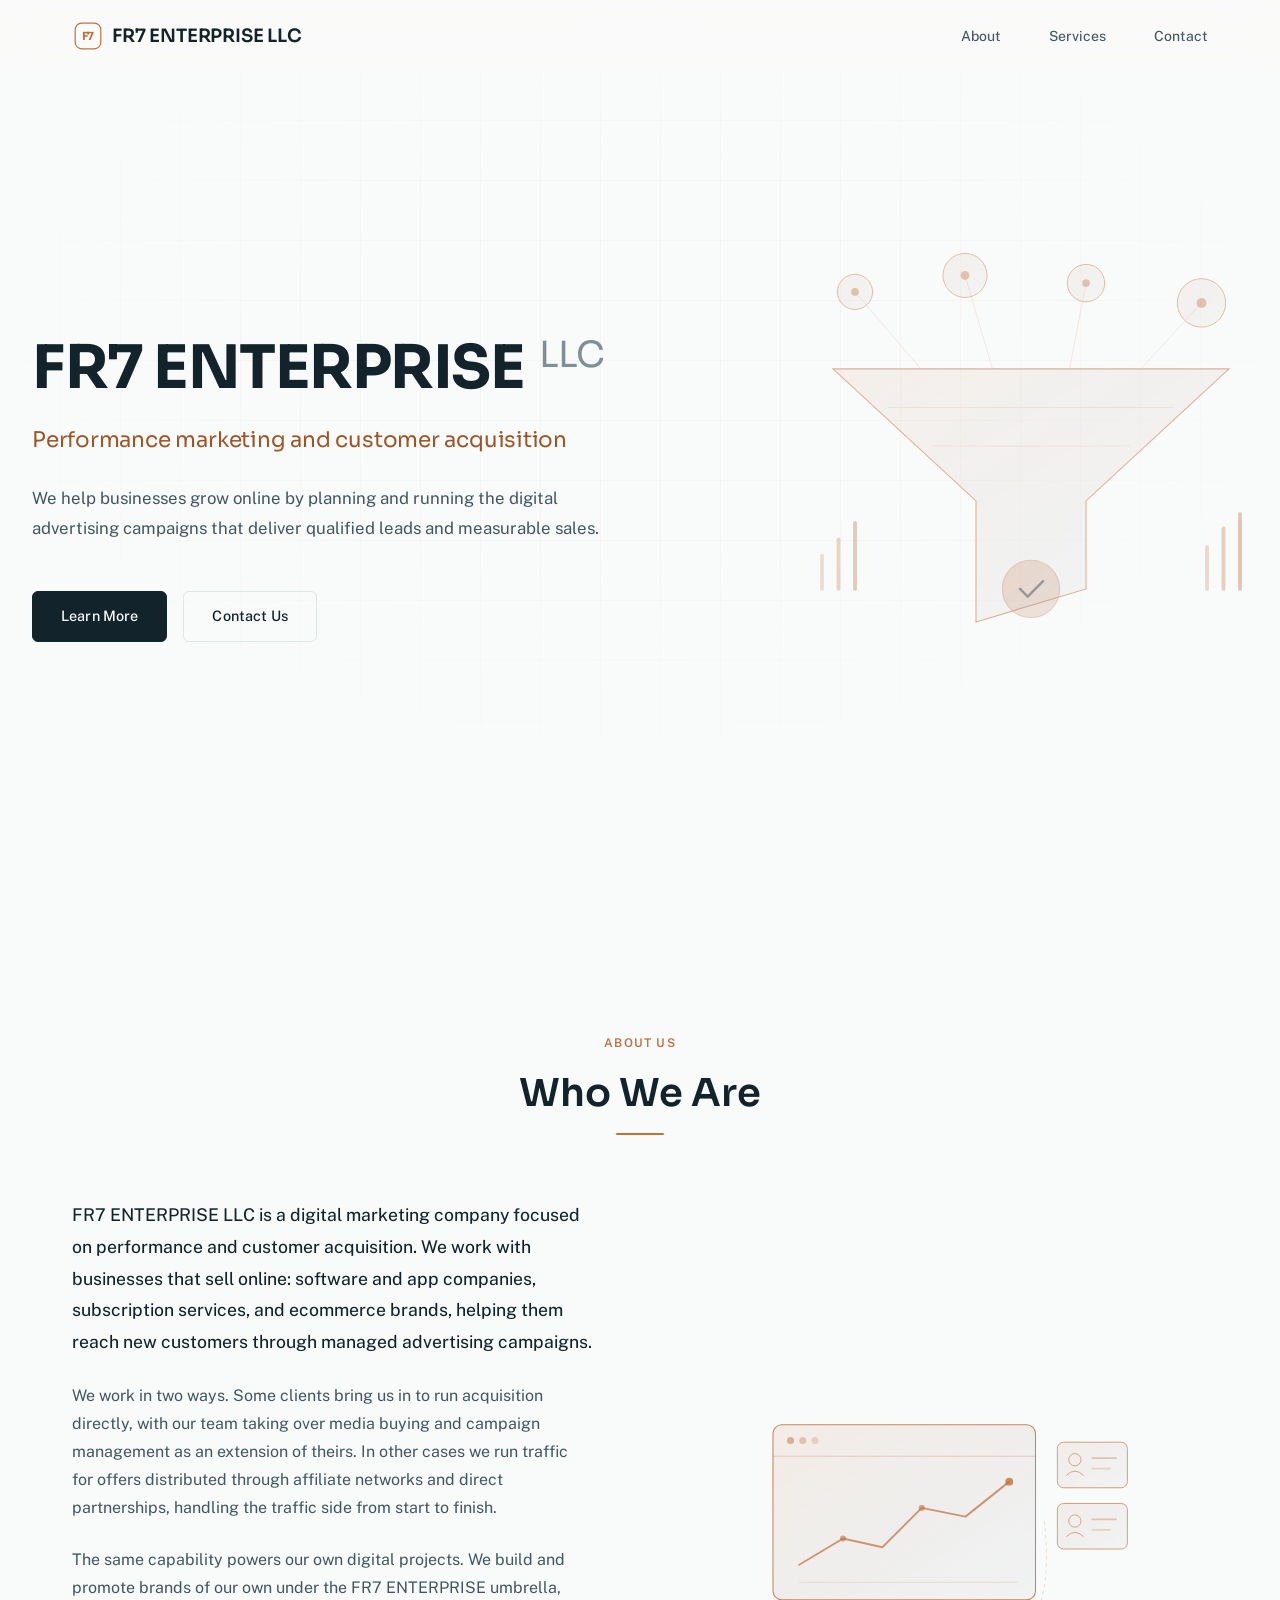
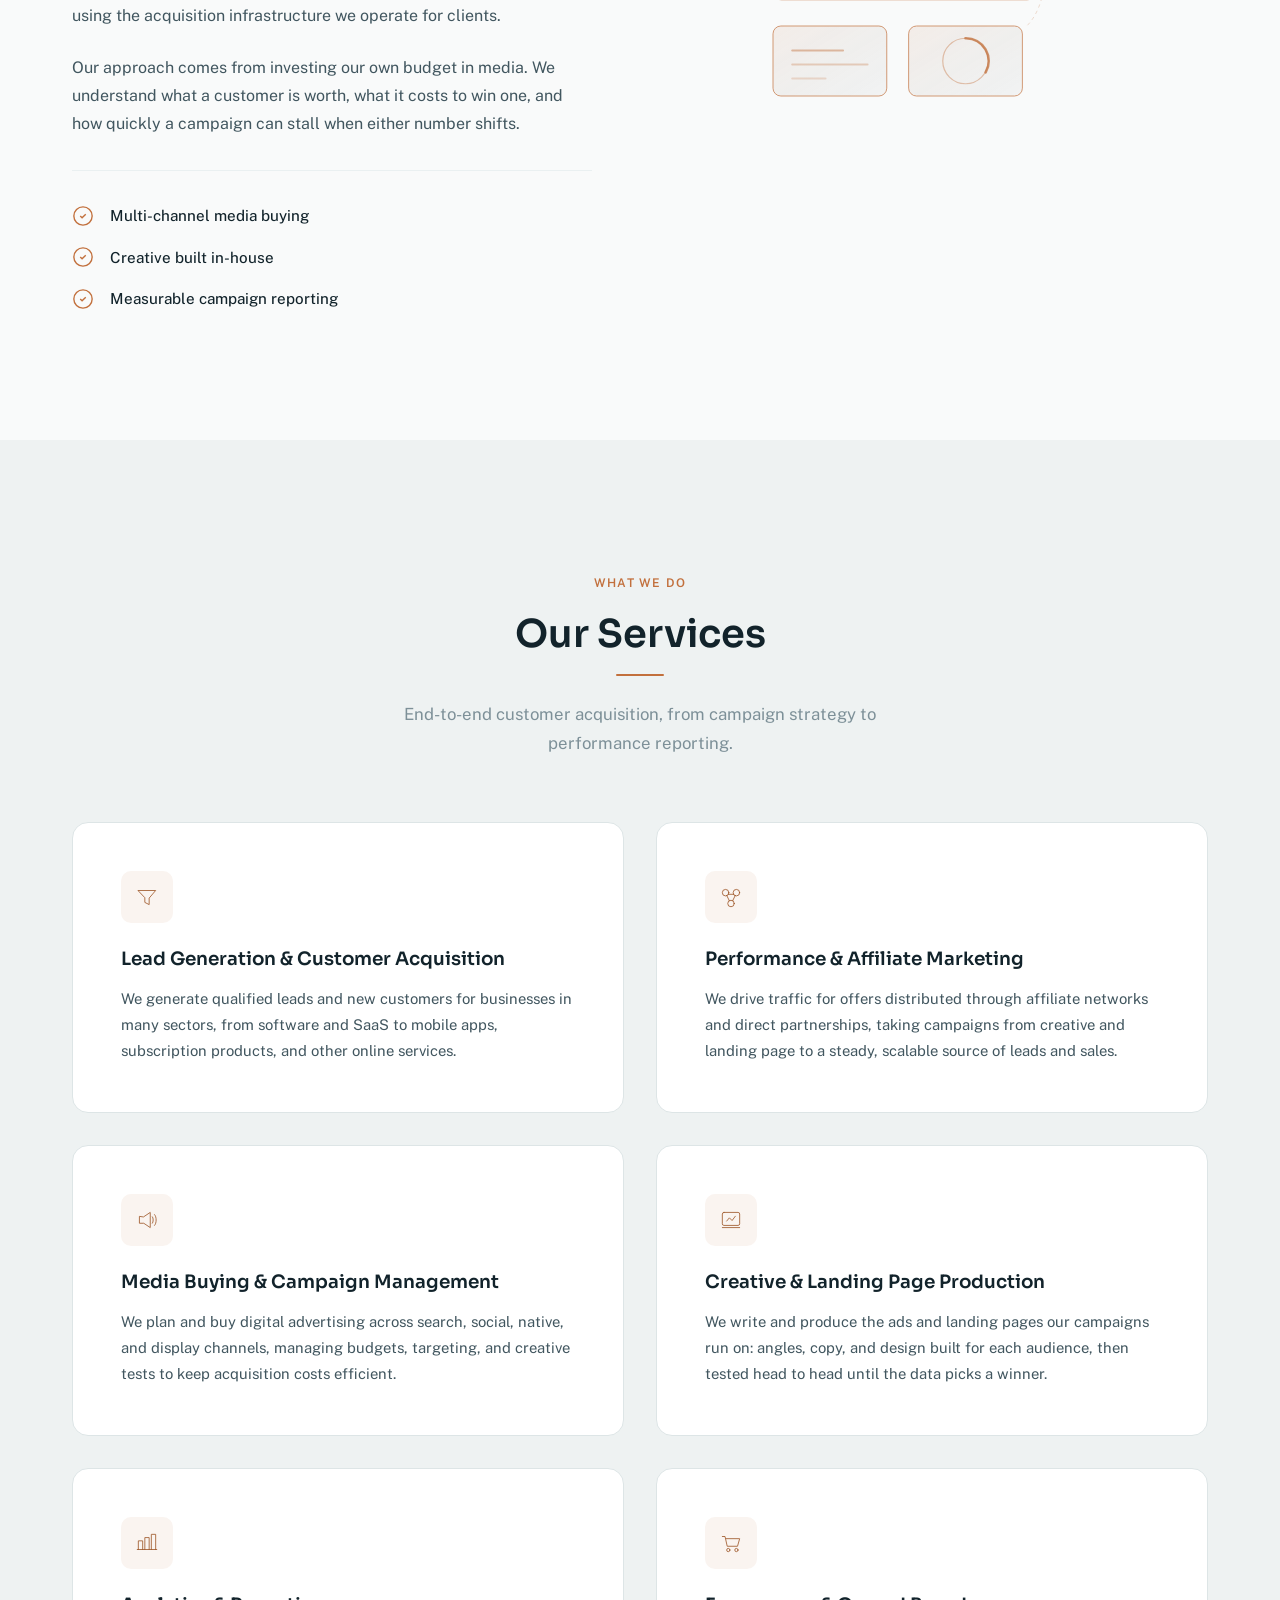
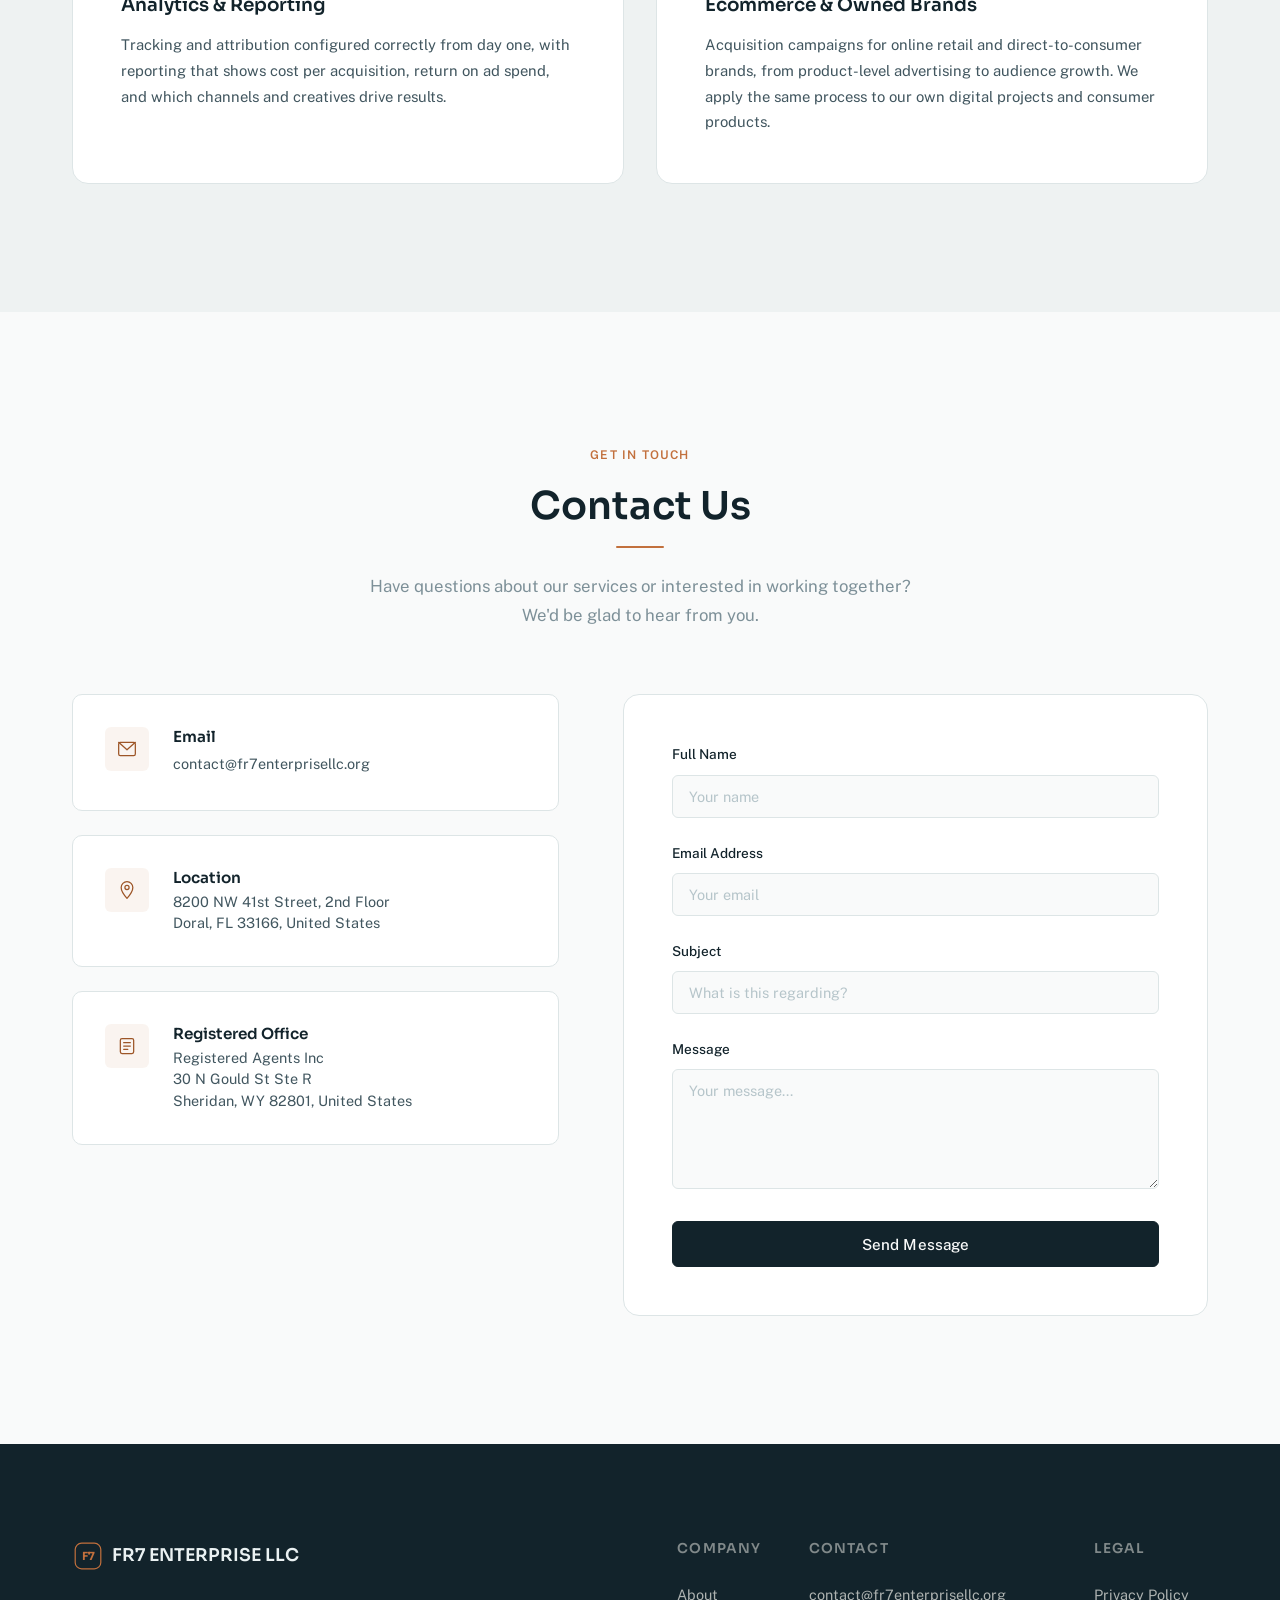
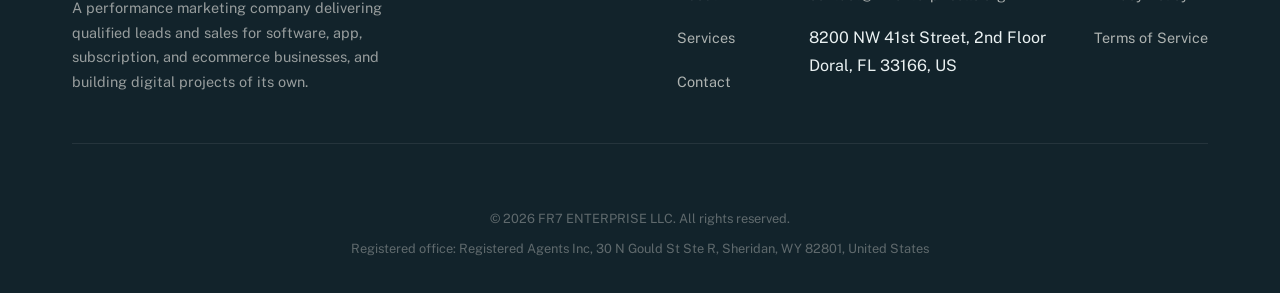
==== commit 4069cdb9: "Update index" ====
--- a/index.html
+++ b/index.html
@@ -438,7 +438,6 @@
                         <ul>
                             <li><a href="mailto:contact@fr7enterprisellc.org">contact@fr7enterprisellc.org</a></li>
                             <li>8200 NW 41st Street, 2nd Floor<br>Doral, FL 33166, US</li>
-                            <li>Registered office: Registered Agents Inc, 30 N Gould St Ste R, Sheridan, WY 82801, US</li>
                         </ul>
                     </div>
                     <div class="footer-col">
@@ -452,6 +451,7 @@
             </div>
             <div class="footer-bottom">
                 <p>&copy; 2026 FR7 ENTERPRISE LLC. All rights reserved.</p>
+                <p style="margin-top: 0.5rem;">Registered office: Registered Agents Inc, 30 N Gould St Ste R, Sheridan, WY 82801, United States</p>
             </div>
         </div>
     </footer>
